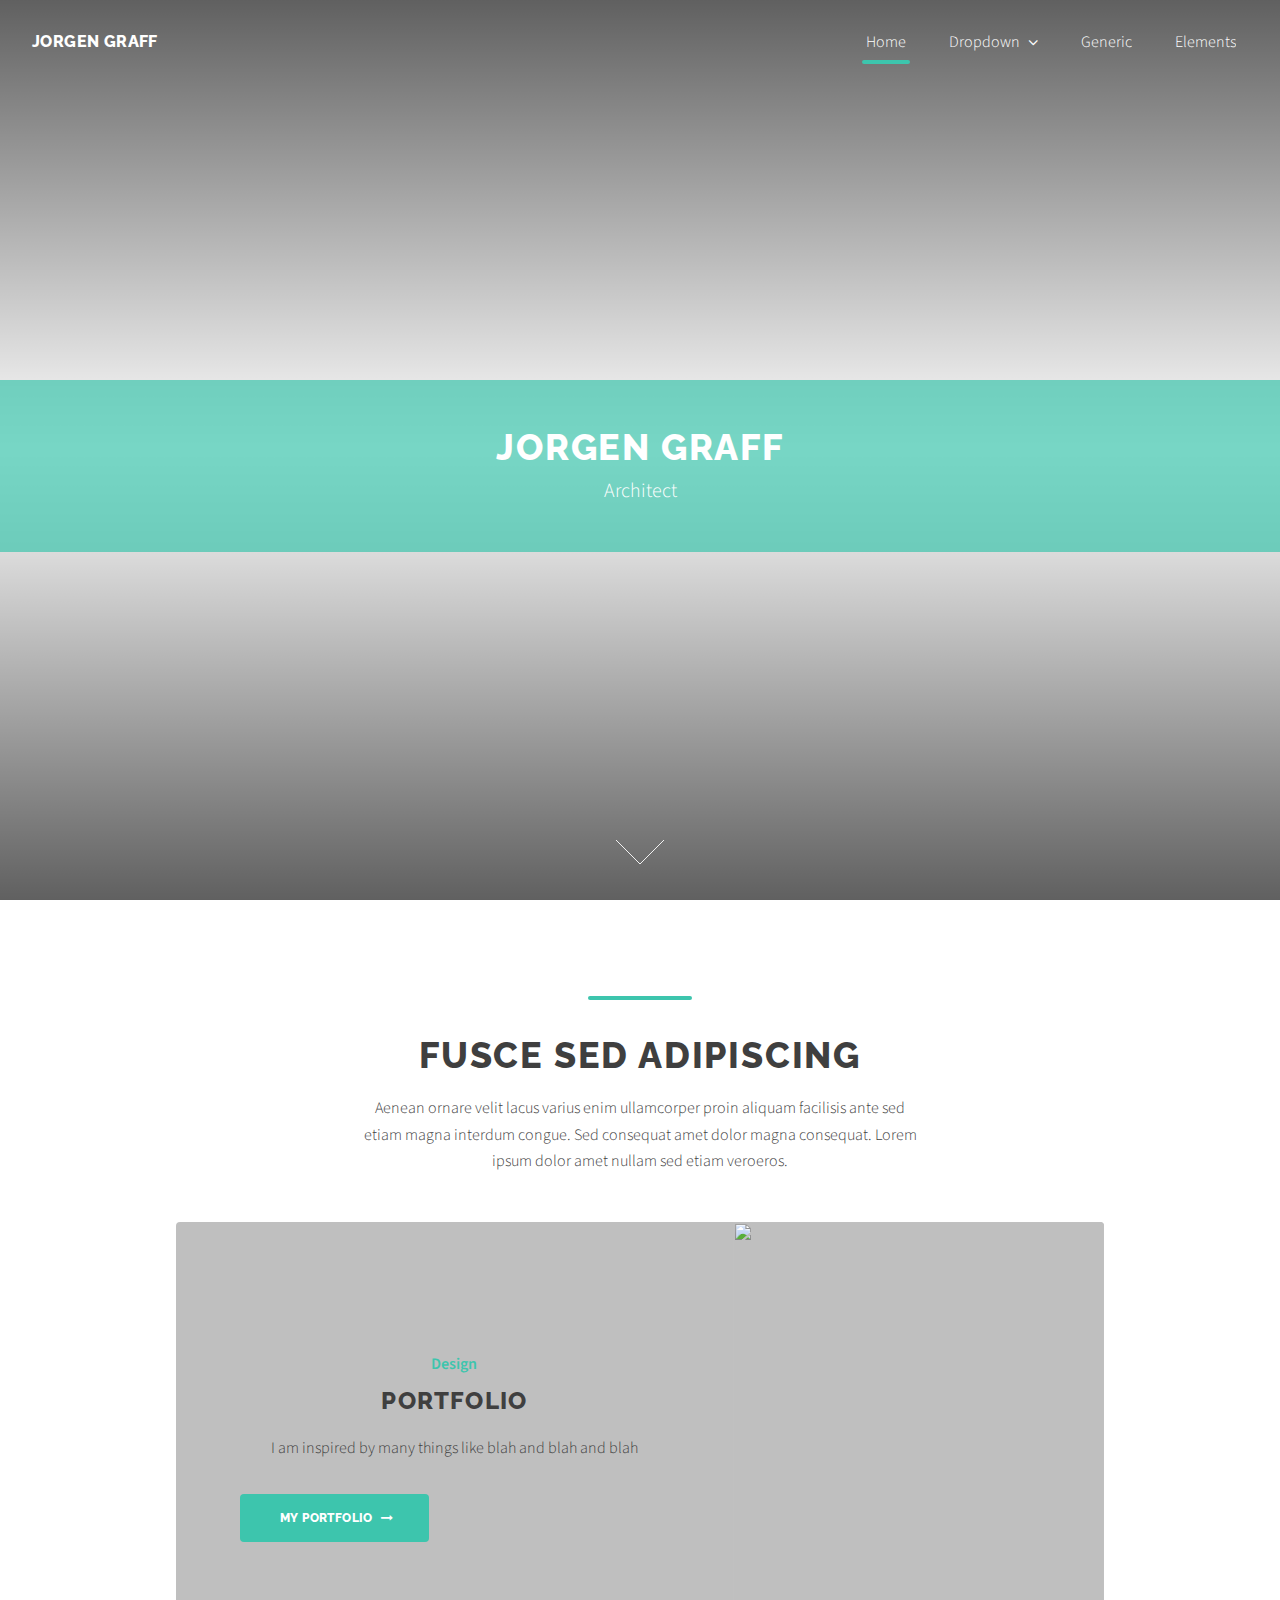
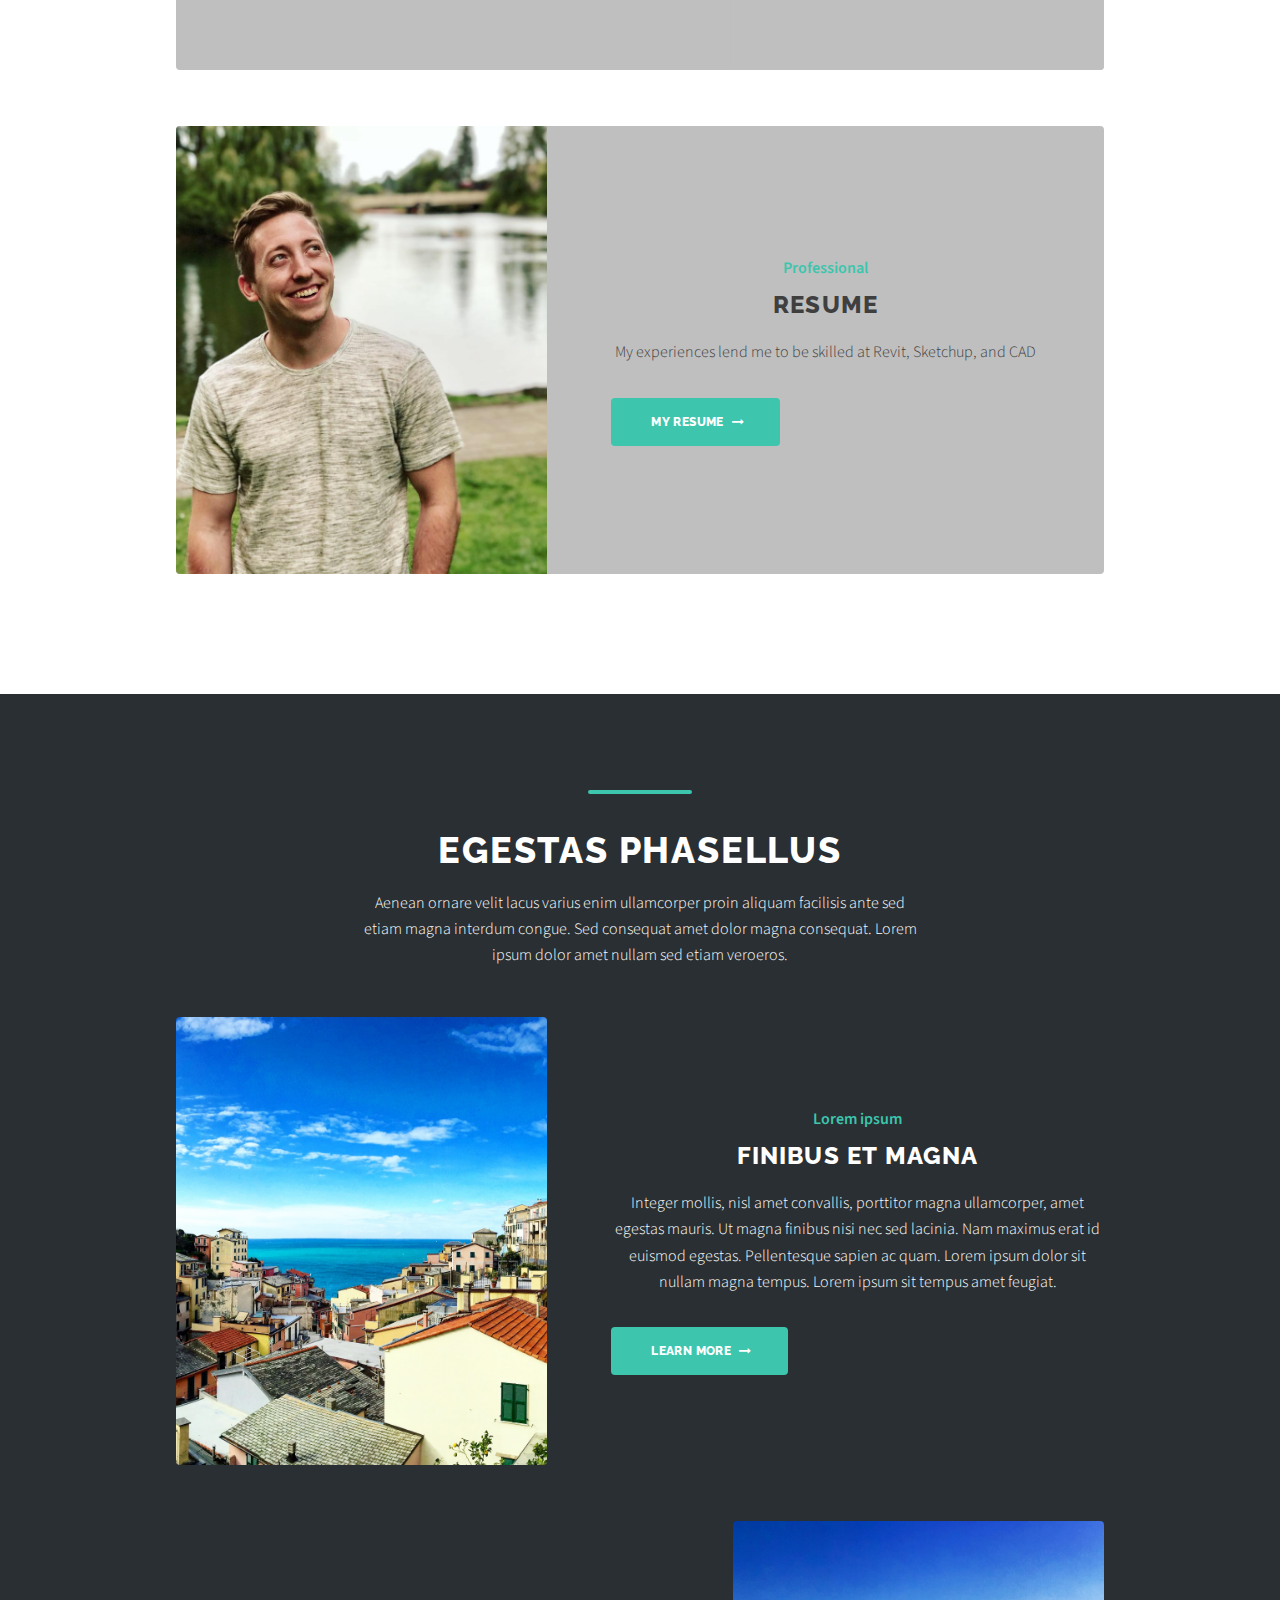
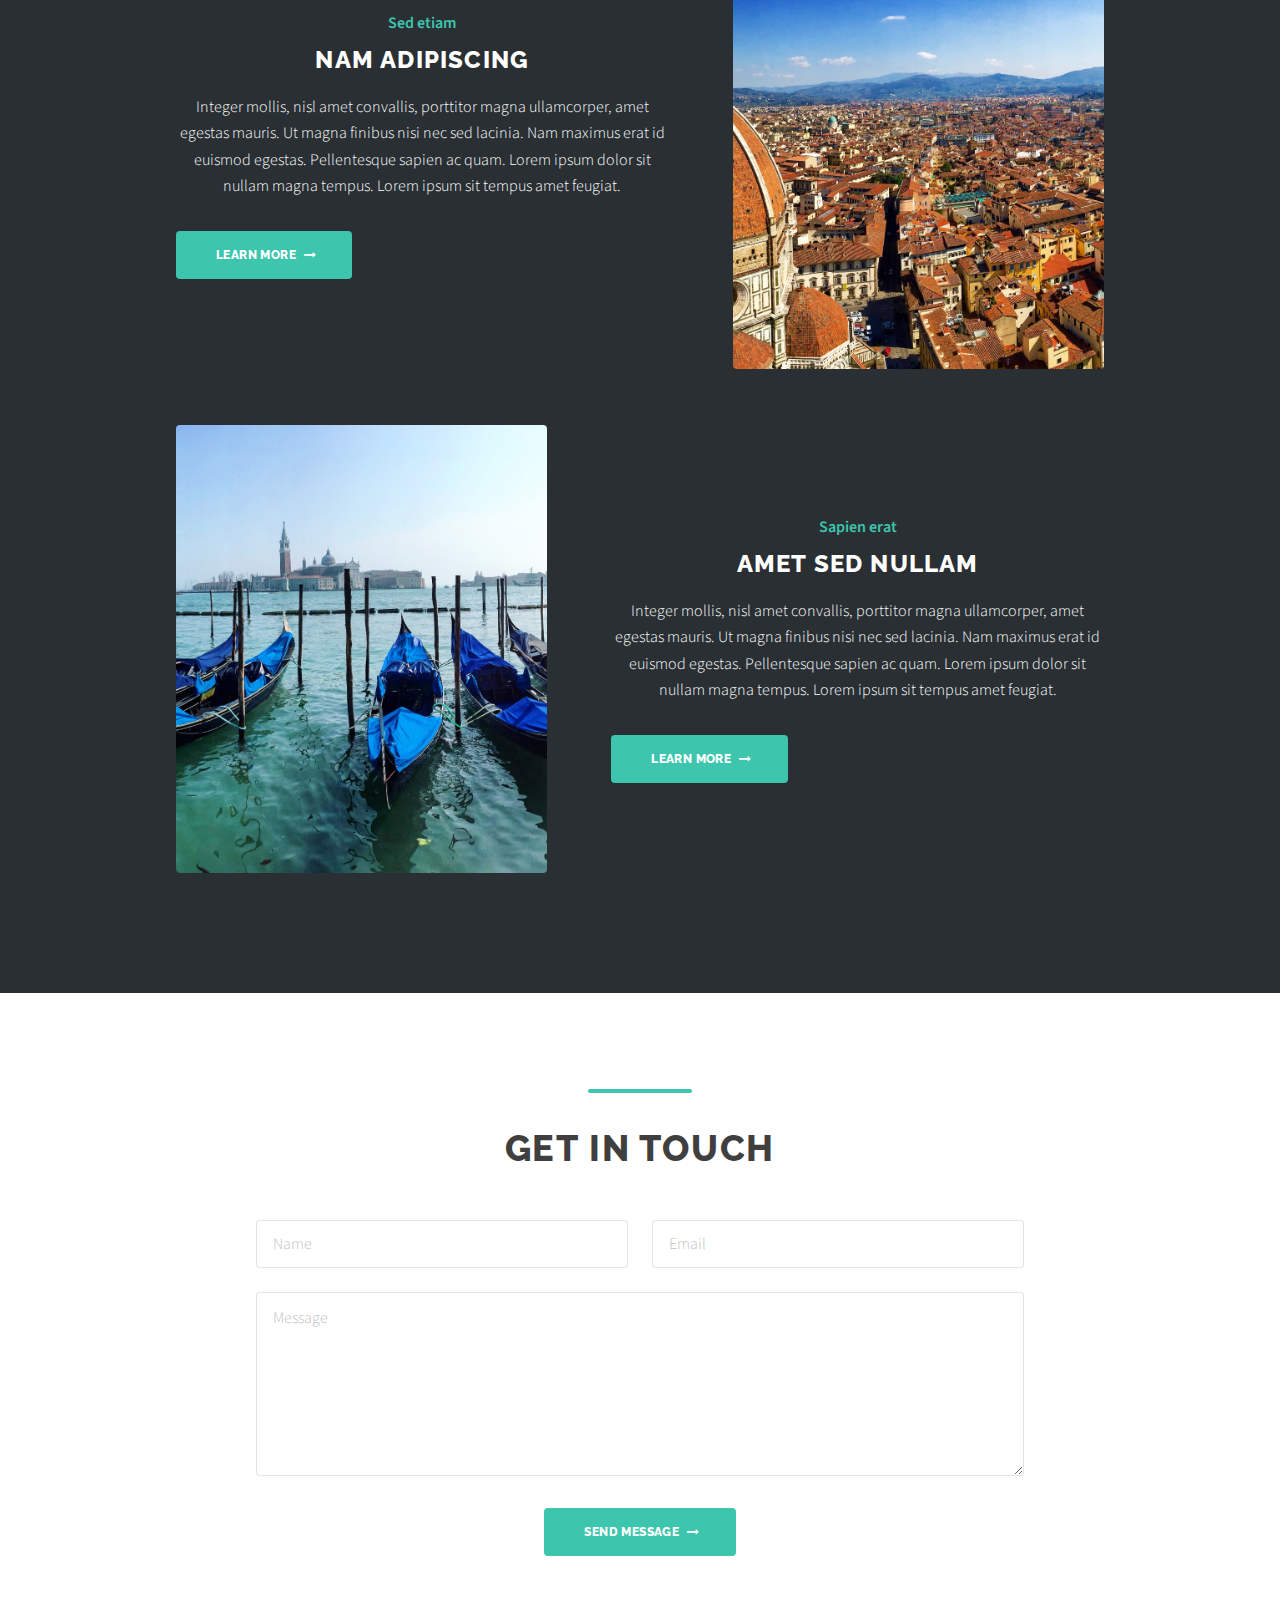
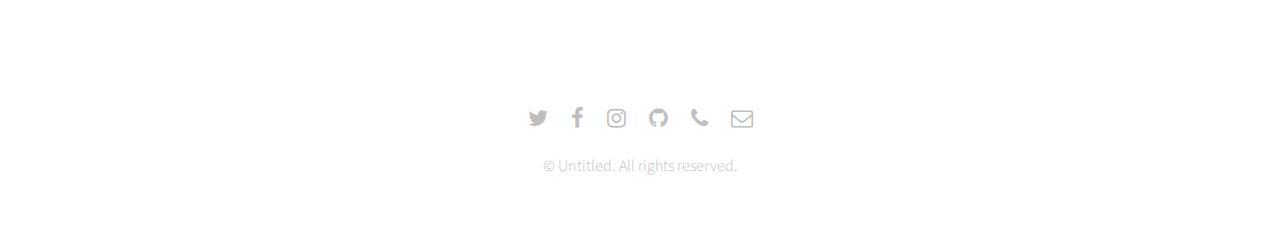
==== index.html @ f2b417d4 "Jorgen Graff website beta" ====
<!doctype html>
<html>
  <head>
    <meta charset="utf-8">
    <meta http-equiv="x-ua-compatible" content="ie=edge">
    <meta name="viewport"
          content="width=device-width, initial-scale=1, shrink-to-fit=no">
    <!-- Use the title from a page's frontmatter if it has one -->
    <title>Middleman</title>
    <link href="/stylesheets/site.css" rel="stylesheet" />
    <script src="/javascripts/site.js"></script>
  </head>
  <body>
    <!DOCTYPE HTML>
<!--
	Relativity by Pixelarity
	pixelarity.com | hello@pixelarity.com
	License: pixelarity.com/license
-->
<html>
	<head>
		<title>Untitled</title>
		<meta charset="utf-8" />
		<meta name="viewport" content="width=device-width, initial-scale=1, user-scalable=no" />
		<link rel="stylesheet" href="assets/css/main.css" />
	</head>
	<body class="is-preload">

		<!-- Wrapper -->
			<div id="wrapper">

				<!-- Header -->
					<header id="header" class="alt">

						<!-- Logo -->
							<div class="logo">
								<a href="index.html"><strong>Jorgen Graff</strong></a>
							</div>

						<!-- Nav -->
							<nav id="nav">
								<ul>
									<li class="current"><a href="index.html">Home</a></li>
									<li>
										<a href="#" class="icon fa-angle-down">Dropdown</a>
										<ul>
											<li><a href="#">Option One</a></li>
											<li><a href="#">Option Two</a></li>
											<li><a href="#">Option Three</a></li>
											<li>
												<a href="#">Submenu</a>
												<ul>
													<li><a href="#">Option One</a></li>
													<li><a href="#">Option Two</a></li>
													<li><a href="#">Option Three</a></li>
													<li><a href="#">Option Four</a></li>
												</ul>
											</li>
										</ul>
									</li>
									<li><a href="generic.html">Generic</a></li>
									<li><a href="elements.html">Elements</a></li>
								</ul>
							</nav>

					</header>

				<!-- Banner -->
					<section id="banner">
						<div class="content">
							<h1>Jorgen Graff</h1>
							<p>Architect</p>
						</div>
						<a href="#first" class="more scrolly">Learn More</a>
					</section>

				<!-- Section -->
					<section class="main alt" id="first">
						<header>
							<h2>Fusce sed adipiscing</h2>
							<p>Aenean ornare velit lacus varius enim ullamcorper proin aliquam facilisis ante sed etiam magna interdum congue. Sed consequat amet dolor magna consequat. Lorem ipsum dolor amet nullam sed etiam veroeros.</p>
						</header>
						<div class="inner">
							<article class="post style2">
								<div class="content">
									<header>
										<span class="category">Design</span>
										<h3>Portfolio</h3>
									</header>
									<p>I am inspired by many things like blah and blah and blah</p>
									<ul class="actions">
										<li><a href="#" class="button next">My Portfolio</a></li>
									</ul>
								</div>
								<div class="image" data-position="center"><img src="images/cathedral.jpg" alt="" /></div>
							</article>
							<article class="post style2 alt">
								<div class="content">
									<header>
										<span class="category">Professional</span>
										<h3>Resume</h3>
									</header>
									<p>My experiences lend me to be skilled at Revit, Sketchup, and CAD</p>
									<ul class="actions">
										<li><a href="#" class="button next">My Resume</a></li>
									</ul>
								</div>
								<div class="image" data-position="center"><img src="images/smile.jpg" alt="" /></div>
							</article>
						</div>
					</section>

				<!-- Section -->
					<section class="main accent2">
						<header>
							<h2>Egestas phasellus</h2>
							<p>Aenean ornare velit lacus varius enim ullamcorper proin aliquam facilisis ante sed etiam magna interdum congue. Sed consequat amet dolor magna consequat. Lorem ipsum dolor amet nullam sed etiam veroeros.</p>
						</header>
						<div class="inner">
							<article class="post alt">
								<div class="content">
									<header>
										<span class="category">Lorem ipsum</span>
										<h3>Finibus et magna</h3>
									</header>
									<p>Integer mollis, nisl amet convallis, porttitor magna ullamcorper, amet egestas mauris. Ut magna finibus nisi nec sed lacinia. Nam maximus erat id euismod egestas. Pellentesque sapien ac quam. Lorem ipsum dolor sit nullam magna tempus. Lorem ipsum sit tempus amet feugiat.</p>
									<ul class="actions">
										<li><a href="#" class="button next">Learn More</a></li>
									</ul>
								</div>
								<div class="image" data-position="center"><img src="images/cinque.jpg" alt="" /></div>
							</article>
							<article class="post">
								<div class="content">
									<header>
										<span class="category">Sed etiam</span>
										<h3>Nam adipiscing</h3>
									</header>
									<p>Integer mollis, nisl amet convallis, porttitor magna ullamcorper, amet egestas mauris. Ut magna finibus nisi nec sed lacinia. Nam maximus erat id euismod egestas. Pellentesque sapien ac quam. Lorem ipsum dolor sit nullam magna tempus. Lorem ipsum sit tempus amet feugiat.</p>
									<ul class="actions">
										<li><a href="#" class="button next">Learn More</a></li>
									</ul>
								</div>
								<div class="image" data-position="center"><img src="images/florence.jpg" alt="" /></div>
							</article>
							<article class="post alt">
								<div class="content">
									<header>
										<span class="category">Sapien erat</span>
										<h3>Amet sed nullam</h3>
									</header>
									<p>Integer mollis, nisl amet convallis, porttitor magna ullamcorper, amet egestas mauris. Ut magna finibus nisi nec sed lacinia. Nam maximus erat id euismod egestas. Pellentesque sapien ac quam. Lorem ipsum dolor sit nullam magna tempus. Lorem ipsum sit tempus amet feugiat.</p>
									<ul class="actions">
										<li><a href="#" class="button next">Learn More</a></li>
									</ul>
								</div>
								<div class="image" data-position="center"><img src="images/venice.jpg" alt="" /></div>
							</article>
						</div>
					</section>

				<!-- Section -->
					<section class="main alt special">
						<header>
							<h2>Get in touch</h2>
						</header>
						<div class="inner narrow">
							<form action="#" method="post">
								<div class="fields">
									<div class="field half">
										<input name="name" id="name" placeholder="Name" type="text" />
									</div>
									<div class="field half">
										<input name="email" id="email" placeholder="Email" type="email" />
									</div>
									<div class="field">
										<textarea name="message" id="message" rows="6" placeholder="Message"></textarea>
									</div>
								</div>
								<ul class="actions special">
									<li><button class="button next" type="submit">Send Message</button></li>
								</ul>
							</form>
						</div>
					</section>

				<!-- Footer -->
					<footer id="footer">
						<ul class="icons">
							<li><a href="#" class="icon alt fa-twitter"><span class="label">Twitter</span></a></li>
							<li><a href="#" class="icon alt fa-facebook"><span class="label">Facebook</span></a></li>
							<li><a href="#" class="icon alt fa-instagram"><span class="label">Instagram</span></a></li>
							<li><a href="#" class="icon alt fa-github"><span class="label">GitHub</span></a></li>
							<li><a href="#" class="icon alt fa-phone"><span class="label">Phone</span></a></li>
							<li><a href="#" class="icon alt fa-envelope-o"><span class="label">Email</span></a></li>
						</ul>
						<p class="copyright">&copy; Untitled. All rights reserved.</p>
					</footer>

			</div>

		<!-- Scripts -->
			<script src="assets/js/jquery.min.js"></script>
			<script src="assets/js/jquery.dropotron.min.js"></script>
			<script src="assets/js/jquery.scrollex.min.js"></script>
			<script src="assets/js/jquery.scrolly.min.js"></script>
			<script src="assets/js/browser.min.js"></script>
			<script src="assets/js/breakpoints.min.js"></script>
			<script src="assets/js/util.js"></script>
			<script src="assets/js/main.js"></script>

	</body>
</html>

  </body>
</html>
---- stylesheets/site.css ----
body {
  background-color: #fbc547;
  color: #333;
  font-family: -apple-system, BlinkMacSystemFont, "Avenir Next", "Avenir", "Segoe UI", "Lucida Grande", "Helvetica Neue", "Helvetica", "Fira Sans", "Roboto", "Noto", "Droid Sans", "Cantarell", "Oxygen", "Ubuntu", "Franklin Gothic Medium", "Century Gothic", "Liberation Sans", sans-serif;
  padding: 18vh 1rem;
  text-align: center; }

a {
  color: rgba(0, 0, 0, 0.7); }
  a:focus, a:hover {
    color: rgba(0, 0, 0, 0.6); }

.middleman-logo {
  margin-bottom: 1rem;
  width: 10rem; }
---- assets/css/main.css ----
@import url(font-awesome.min.css);
@import url("https://fonts.googleapis.com/css?family=Raleway:800|Source+Sans+Pro:300,300i,600,600i");

/*
	Relativity by Pixelarity
	pixelarity.com | hello@pixelarity.com
	License: pixelarity.com/license
*/

html, body, div, span, applet, object,
iframe, h1, h2, h3, h4, h5, h6, p, blockquote,
pre, a, abbr, acronym, address, big, cite,
code, del, dfn, em, img, ins, kbd, q, s, samp,
small, strike, strong, sub, sup, tt, var, b,
u, i, center, dl, dt, dd, ol, ul, li, fieldset,
form, label, legend, table, caption, tbody,
tfoot, thead, tr, th, td, article, aside,
canvas, details, embed, figure, figcaption,
footer, header, hgroup, menu, nav, output, ruby,
section, summary, time, mark, audio, video {
	margin: 0;
	padding: 0;
	border: 0;
	font-size: 100%;
	font: inherit;
	vertical-align: baseline;}

article, aside, details, figcaption, figure,
footer, header, hgroup, menu, nav, section {
	display: block;}

body {
	line-height: 1;
}

ol, ul {
	list-style: none;
}

blockquote, q {
	quotes: none;
}

	blockquote:before, blockquote:after, q:before, q:after {
		content: '';
		content: none;
	}

table {
	border-collapse: collapse;
	border-spacing: 0;
}

body {
	-webkit-text-size-adjust: none;
}

mark {
	background-color: transparent;
	color: inherit;
}

input::-moz-focus-inner {
	border: 0;
	padding: 0;
}

input, select, textarea {
	-moz-appearance: none;
	-webkit-appearance: none;
	-ms-appearance: none;
	appearance: none;
}

/* Basic */

	@-ms-viewport {
		width: device-width;
	}

	body {
		-ms-overflow-style: scrollbar;
	}

	@media screen and (max-width: 480px) {

		html, body {
			min-width: 320px;
			overflow-x: hidden;
		}

	}

	html {
		-webkit-box-sizing: border-box;
		        box-sizing: border-box;
	}

	*, *:before, *:after {
		-webkit-box-sizing: inherit;
		        box-sizing: inherit;
	}

	body {
		background-color: #3f3f3f !important;
	}

		body.is-preload *, body.is-preload *:before, body.is-preload *:after {
			-webkit-animation: none !important;
			animation: none !important;
			-webkit-transition: none !important;
			transition: none !important;
		}

/* Type */

	html {
		font-size: 16pt;
	}

		@media screen and (max-width: 1680px) {

			html {
				font-size: 13pt;
			}

		}

		@media screen and (max-width: 1280px) {

			html {
				font-size: 12pt;
			}

		}

		@media screen and (max-width: 736px) {

			html {
				font-size: 11pt;
			}

		}

		@media screen and (max-width: 360px) {

			html {
				font-size: 10.5pt;
			}

		}

	body {
		background-color: #bfbfbf;
		color: #3f3f3f;
	}

	body, input, select, textarea {
		font-family: "Source Sans Pro", Helvetica, sans-serif;
		font-weight: 300;
		font-size: 1rem;
		line-height: 1.65;
	}

	a {
		-webkit-transition: color 0.2s ease-in-out, border-color 0.2s ease-in-out, box-shadow 0.2s ease-in-out;
		-webkit-transition: color 0.2s ease-in-out, border-color 0.2s ease-in-out, -webkit-box-shadow 0.2s ease-in-out;
		transition: color 0.2s ease-in-out, border-color 0.2s ease-in-out, -webkit-box-shadow 0.2s ease-in-out;
		transition: color 0.2s ease-in-out, border-color 0.2s ease-in-out, box-shadow 0.2s ease-in-out;
		transition: color 0.2s ease-in-out, border-color 0.2s ease-in-out, box-shadow 0.2s ease-in-out, -webkit-box-shadow 0.2s ease-in-out;
		border-bottom: dotted 1px;
		text-decoration: none;
	}

		a:before, a strong {
			-webkit-transition: color 0.2s ease-in-out, border-color 0.2s ease-in-out, box-shadow 0.2s ease-in-out;
			-webkit-transition: color 0.2s ease-in-out, border-color 0.2s ease-in-out, -webkit-box-shadow 0.2s ease-in-out;
			transition: color 0.2s ease-in-out, border-color 0.2s ease-in-out, -webkit-box-shadow 0.2s ease-in-out;
			transition: color 0.2s ease-in-out, border-color 0.2s ease-in-out, box-shadow 0.2s ease-in-out;
			transition: color 0.2s ease-in-out, border-color 0.2s ease-in-out, box-shadow 0.2s ease-in-out, -webkit-box-shadow 0.2s ease-in-out;
		}

		a:hover {
			border-bottom-color: transparent;
		}

			a:hover:before, a:hover strong {
				color: inherit !important;
			}

	strong, b {
		font-weight: 600;
	}

	em, i {
		font-style: italic;
	}

	p {
		margin: 0 0 2rem 0;
	}

	h1, h2, h3, h4, h5, h6 {
		font-family: "Raleway", Helvetica, sans-serif;
		font-weight: 800;
		line-height: 1.5;
		margin: 0 0 1rem 0;
		text-transform: uppercase;
		letter-spacing: 0.05em;
	}

		h1 a, h2 a, h3 a, h4 a, h5 a, h6 a {
			color: inherit;
			text-decoration: none;
		}

	h1 {
		font-size: 2.75rem;
		line-height: 1.3;
	}

	h2 {
		font-size: 2.25rem;
		line-height: 1.3;
	}

	h3 {
		font-size: 1.5rem;
	}

	h4 {
		font-size: 1.1rem;
	}

	h5 {
		font-size: 0.9rem;
	}

	h6 {
		font-size: 0.7rem;
	}

	@media screen and (max-width: 736px) {

		h1 {
			font-size: 2.25rem;
		}

		h2 {
			font-size: 1.5rem;
		}

		h3 {
			font-size: 1rem;
		}

		h4 {
			font-size: 0.9rem;
		}

		h5 {
			font-size: 0.8rem;
		}

		h6 {
			font-size: 0.7rem;
		}

	}

	sub {
		font-size: 0.8rem;
		position: relative;
		top: 0.5rem;
	}

	sup {
		font-size: 0.8rem;
		position: relative;
		top: -0.5rem;
	}

	blockquote {
		border-left: solid 4px;
		font-style: italic;
		margin: 0 0 2rem 0;
		padding: 0.5rem 0 0.5rem 2rem;
	}

	code {
		border-radius: 4px;
		border: solid 1px;
		font-family: "Courier New", monospace;
		font-size: 0.9rem;
		margin: 0 0.25rem;
		padding: 0.25rem 0.65rem;
	}

	pre {
		-webkit-overflow-scrolling: touch;
		font-family: "Courier New", monospace;
		font-size: 0.9rem;
		margin: 0 0 2rem 0;
	}

		pre code {
			display: block;
			line-height: 1.75;
			padding: 1rem 1.5rem;
			overflow-x: auto;
		}

	hr {
		border: 0;
		border-bottom: solid 1px;
		margin: 2rem 0;
	}

		hr.major {
			margin: 3rem 0;
		}

	.align-left {
		text-align: left;
	}

	.align-center {
		text-align: center;
	}

	.align-right {
		text-align: right;
	}

	input, select, textarea {
		color: #3f3f3f;
	}

	a {
		color: inherit;
	}

		a:hover {
			color: #3dc5ad !important;
		}

	strong, b {
		color: #3f3f3f;
	}

	h1, h2, h3, h4, h5, h6 {
		color: #3f3f3f;
	}

	blockquote {
		border-left-color: rgba(143, 143, 143, 0.25);
	}

	code {
		background: rgba(143, 143, 143, 0.075);
		border-color: rgba(143, 143, 143, 0.25);
	}

	hr {
		border-bottom-color: rgba(143, 143, 143, 0.25);
	}

/* Row */

	.row {
		display: flex;
		flex-wrap: wrap;
		-webkit-box-sizing: border-box;
		        box-sizing: border-box;
		align-items: stretch;
	}

		.row > * {
			-webkit-box-sizing: border-box;
			        box-sizing: border-box;
		}

		.row.gtr-uniform > * > :last-child {
			margin-bottom: 0;
		}

		.row.aln-left {
			justify-content: flex-start;
		}

		.row.aln-center {
			justify-content: center;
		}

		.row.aln-right {
			justify-content: flex-end;
		}

		.row.aln-top {
			align-items: flex-start;
		}

		.row.aln-middle {
			align-items: center;
		}

		.row.aln-bottom {
			align-items: flex-end;
		}

		.row > .imp {
			order: -1;
		}

		.row > .col-1 {
			width: 8.3333333333%;
		}

		.row > .off-1 {
			margin-left: 8.3333333333%;
		}

		.row > .col-2 {
			width: 16.6666666667%;
		}

		.row > .off-2 {
			margin-left: 16.6666666667%;
		}

		.row > .col-3 {
			width: 25%;
		}

		.row > .off-3 {
			margin-left: 25%;
		}

		.row > .col-4 {
			width: 33.3333333333%;
		}

		.row > .off-4 {
			margin-left: 33.3333333333%;
		}

		.row > .col-5 {
			width: 41.6666666667%;
		}

		.row > .off-5 {
			margin-left: 41.6666666667%;
		}

		.row > .col-6 {
			width: 50%;
		}

		.row > .off-6 {
			margin-left: 50%;
		}

		.row > .col-7 {
			width: 58.3333333333%;
		}

		.row > .off-7 {
			margin-left: 58.3333333333%;
		}

		.row > .col-8 {
			width: 66.6666666667%;
		}

		.row > .off-8 {
			margin-left: 66.6666666667%;
		}

		.row > .col-9 {
			width: 75%;
		}

		.row > .off-9 {
			margin-left: 75%;
		}

		.row > .col-10 {
			width: 83.3333333333%;
		}

		.row > .off-10 {
			margin-left: 83.3333333333%;
		}

		.row > .col-11 {
			width: 91.6666666667%;
		}

		.row > .off-11 {
			margin-left: 91.6666666667%;
		}

		.row > .col-12 {
			width: 100%;
		}

		.row > .off-12 {
			margin-left: 100%;
		}

		.row.gtr-0 {
			margin-top: 0;
			margin-left: 0rem;
		}

			.row.gtr-0 > * {
				padding: 0 0 0 0rem;
			}

			.row.gtr-0.gtr-uniform {
				margin-top: 0rem;
			}

				.row.gtr-0.gtr-uniform > * {
					padding-top: 0rem;
				}

		.row.gtr-25 {
			margin-top: 0;
			margin-left: -0.375rem;
		}

			.row.gtr-25 > * {
				padding: 0 0 0 0.375rem;
			}

			.row.gtr-25.gtr-uniform {
				margin-top: -0.375rem;
			}

				.row.gtr-25.gtr-uniform > * {
					padding-top: 0.375rem;
				}

		.row.gtr-50 {
			margin-top: 0;
			margin-left: -0.75rem;
		}

			.row.gtr-50 > * {
				padding: 0 0 0 0.75rem;
			}

			.row.gtr-50.gtr-uniform {
				margin-top: -0.75rem;
			}

				.row.gtr-50.gtr-uniform > * {
					padding-top: 0.75rem;
				}

		.row {
			margin-top: 0;
			margin-left: -1.5rem;
		}

			.row > * {
				padding: 0 0 0 1.5rem;
			}

			.row.gtr-uniform {
				margin-top: -1.5rem;
			}

				.row.gtr-uniform > * {
					padding-top: 1.5rem;
				}

		.row.gtr-150 {
			margin-top: 0;
			margin-left: -2.25rem;
		}

			.row.gtr-150 > * {
				padding: 0 0 0 2.25rem;
			}

			.row.gtr-150.gtr-uniform {
				margin-top: -2.25rem;
			}

				.row.gtr-150.gtr-uniform > * {
					padding-top: 2.25rem;
				}

		.row.gtr-200 {
			margin-top: 0;
			margin-left: -3rem;
		}

			.row.gtr-200 > * {
				padding: 0 0 0 3rem;
			}

			.row.gtr-200.gtr-uniform {
				margin-top: -3rem;
			}

				.row.gtr-200.gtr-uniform > * {
					padding-top: 3rem;
				}

		@media screen and (max-width: 1680px) {

			.row {
				display: flex;
				flex-wrap: wrap;
				-webkit-box-sizing: border-box;
				        box-sizing: border-box;
				align-items: stretch;
			}

				.row > * {
					-webkit-box-sizing: border-box;
					        box-sizing: border-box;
				}

				.row.gtr-uniform > * > :last-child {
					margin-bottom: 0;
				}

				.row.aln-left {
					justify-content: flex-start;
				}

				.row.aln-center {
					justify-content: center;
				}

				.row.aln-right {
					justify-content: flex-end;
				}

				.row.aln-top {
					align-items: flex-start;
				}

				.row.aln-middle {
					align-items: center;
				}

				.row.aln-bottom {
					align-items: flex-end;
				}

				.row > .imp-xlarge {
					order: -1;
				}

				.row > .col-1-xlarge {
					width: 8.3333333333%;
				}

				.row > .off-1-xlarge {
					margin-left: 8.3333333333%;
				}

				.row > .col-2-xlarge {
					width: 16.6666666667%;
				}

				.row > .off-2-xlarge {
					margin-left: 16.6666666667%;
				}

				.row > .col-3-xlarge {
					width: 25%;
				}

				.row > .off-3-xlarge {
					margin-left: 25%;
				}

				.row > .col-4-xlarge {
					width: 33.3333333333%;
				}

				.row > .off-4-xlarge {
					margin-left: 33.3333333333%;
				}

				.row > .col-5-xlarge {
					width: 41.6666666667%;
				}

				.row > .off-5-xlarge {
					margin-left: 41.6666666667%;
				}

				.row > .col-6-xlarge {
					width: 50%;
				}

				.row > .off-6-xlarge {
					margin-left: 50%;
				}

				.row > .col-7-xlarge {
					width: 58.3333333333%;
				}

				.row > .off-7-xlarge {
					margin-left: 58.3333333333%;
				}

				.row > .col-8-xlarge {
					width: 66.6666666667%;
				}

				.row > .off-8-xlarge {
					margin-left: 66.6666666667%;
				}

				.row > .col-9-xlarge {
					width: 75%;
				}

				.row > .off-9-xlarge {
					margin-left: 75%;
				}

				.row > .col-10-xlarge {
					width: 83.3333333333%;
				}

				.row > .off-10-xlarge {
					margin-left: 83.3333333333%;
				}

				.row > .col-11-xlarge {
					width: 91.6666666667%;
				}

				.row > .off-11-xlarge {
					margin-left: 91.6666666667%;
				}

				.row > .col-12-xlarge {
					width: 100%;
				}

				.row > .off-12-xlarge {
					margin-left: 100%;
				}

				.row.gtr-0 {
					margin-top: 0;
					margin-left: 0rem;
				}

					.row.gtr-0 > * {
						padding: 0 0 0 0rem;
					}

					.row.gtr-0.gtr-uniform {
						margin-top: 0rem;
					}

						.row.gtr-0.gtr-uniform > * {
							padding-top: 0rem;
						}

				.row.gtr-25 {
					margin-top: 0;
					margin-left: -0.375rem;
				}

					.row.gtr-25 > * {
						padding: 0 0 0 0.375rem;
					}

					.row.gtr-25.gtr-uniform {
						margin-top: -0.375rem;
					}

						.row.gtr-25.gtr-uniform > * {
							padding-top: 0.375rem;
						}

				.row.gtr-50 {
					margin-top: 0;
					margin-left: -0.75rem;
				}

					.row.gtr-50 > * {
						padding: 0 0 0 0.75rem;
					}

					.row.gtr-50.gtr-uniform {
						margin-top: -0.75rem;
					}

						.row.gtr-50.gtr-uniform > * {
							padding-top: 0.75rem;
						}

				.row {
					margin-top: 0;
					margin-left: -1.5rem;
				}

					.row > * {
						padding: 0 0 0 1.5rem;
					}

					.row.gtr-uniform {
						margin-top: -1.5rem;
					}

						.row.gtr-uniform > * {
							padding-top: 1.5rem;
						}

				.row.gtr-150 {
					margin-top: 0;
					margin-left: -2.25rem;
				}

					.row.gtr-150 > * {
						padding: 0 0 0 2.25rem;
					}

					.row.gtr-150.gtr-uniform {
						margin-top: -2.25rem;
					}

						.row.gtr-150.gtr-uniform > * {
							padding-top: 2.25rem;
						}

				.row.gtr-200 {
					margin-top: 0;
					margin-left: -3rem;
				}

					.row.gtr-200 > * {
						padding: 0 0 0 3rem;
					}

					.row.gtr-200.gtr-uniform {
						margin-top: -3rem;
					}

						.row.gtr-200.gtr-uniform > * {
							padding-top: 3rem;
						}

		}

		@media screen and (max-width: 1280px) {

			.row {
				display: flex;
				flex-wrap: wrap;
				-webkit-box-sizing: border-box;
				        box-sizing: border-box;
				align-items: stretch;
			}

				.row > * {
					-webkit-box-sizing: border-box;
					        box-sizing: border-box;
				}

				.row.gtr-uniform > * > :last-child {
					margin-bottom: 0;
				}

				.row.aln-left {
					justify-content: flex-start;
				}

				.row.aln-center {
					justify-content: center;
				}

				.row.aln-right {
					justify-content: flex-end;
				}

				.row.aln-top {
					align-items: flex-start;
				}

				.row.aln-middle {
					align-items: center;
				}

				.row.aln-bottom {
					align-items: flex-end;
				}

				.row > .imp-large {
					order: -1;
				}

				.row > .col-1-large {
					width: 8.3333333333%;
				}

				.row > .off-1-large {
					margin-left: 8.3333333333%;
				}

				.row > .col-2-large {
					width: 16.6666666667%;
				}

				.row > .off-2-large {
					margin-left: 16.6666666667%;
				}

				.row > .col-3-large {
					width: 25%;
				}

				.row > .off-3-large {
					margin-left: 25%;
				}

				.row > .col-4-large {
					width: 33.3333333333%;
				}

				.row > .off-4-large {
					margin-left: 33.3333333333%;
				}

				.row > .col-5-large {
					width: 41.6666666667%;
				}

				.row > .off-5-large {
					margin-left: 41.6666666667%;
				}

				.row > .col-6-large {
					width: 50%;
				}

				.row > .off-6-large {
					margin-left: 50%;
				}

				.row > .col-7-large {
					width: 58.3333333333%;
				}

				.row > .off-7-large {
					margin-left: 58.3333333333%;
				}

				.row > .col-8-large {
					width: 66.6666666667%;
				}

				.row > .off-8-large {
					margin-left: 66.6666666667%;
				}

				.row > .col-9-large {
					width: 75%;
				}

				.row > .off-9-large {
					margin-left: 75%;
				}

				.row > .col-10-large {
					width: 83.3333333333%;
				}

				.row > .off-10-large {
					margin-left: 83.3333333333%;
				}

				.row > .col-11-large {
					width: 91.6666666667%;
				}

				.row > .off-11-large {
					margin-left: 91.6666666667%;
				}

				.row > .col-12-large {
					width: 100%;
				}

				.row > .off-12-large {
					margin-left: 100%;
				}

				.row.gtr-0 {
					margin-top: 0;
					margin-left: 0rem;
				}

					.row.gtr-0 > * {
						padding: 0 0 0 0rem;
					}

					.row.gtr-0.gtr-uniform {
						margin-top: 0rem;
					}

						.row.gtr-0.gtr-uniform > * {
							padding-top: 0rem;
						}

				.row.gtr-25 {
					margin-top: 0;
					margin-left: -0.375rem;
				}

					.row.gtr-25 > * {
						padding: 0 0 0 0.375rem;
					}

					.row.gtr-25.gtr-uniform {
						margin-top: -0.375rem;
					}

						.row.gtr-25.gtr-uniform > * {
							padding-top: 0.375rem;
						}

				.row.gtr-50 {
					margin-top: 0;
					margin-left: -0.75rem;
				}

					.row.gtr-50 > * {
						padding: 0 0 0 0.75rem;
					}

					.row.gtr-50.gtr-uniform {
						margin-top: -0.75rem;
					}

						.row.gtr-50.gtr-uniform > * {
							padding-top: 0.75rem;
						}

				.row {
					margin-top: 0;
					margin-left: -1.5rem;
				}

					.row > * {
						padding: 0 0 0 1.5rem;
					}

					.row.gtr-uniform {
						margin-top: -1.5rem;
					}

						.row.gtr-uniform > * {
							padding-top: 1.5rem;
						}

				.row.gtr-150 {
					margin-top: 0;
					margin-left: -2.25rem;
				}

					.row.gtr-150 > * {
						padding: 0 0 0 2.25rem;
					}

					.row.gtr-150.gtr-uniform {
						margin-top: -2.25rem;
					}

						.row.gtr-150.gtr-uniform > * {
							padding-top: 2.25rem;
						}

				.row.gtr-200 {
					margin-top: 0;
					margin-left: -3rem;
				}

					.row.gtr-200 > * {
						padding: 0 0 0 3rem;
					}

					.row.gtr-200.gtr-uniform {
						margin-top: -3rem;
					}

						.row.gtr-200.gtr-uniform > * {
							padding-top: 3rem;
						}

		}

		@media screen and (max-width: 980px) {

			.row {
				display: flex;
				flex-wrap: wrap;
				-webkit-box-sizing: border-box;
				        box-sizing: border-box;
				align-items: stretch;
			}

				.row > * {
					-webkit-box-sizing: border-box;
					        box-sizing: border-box;
				}

				.row.gtr-uniform > * > :last-child {
					margin-bottom: 0;
				}

				.row.aln-left {
					justify-content: flex-start;
				}

				.row.aln-center {
					justify-content: center;
				}

				.row.aln-right {
					justify-content: flex-end;
				}

				.row.aln-top {
					align-items: flex-start;
				}

				.row.aln-middle {
					align-items: center;
				}

				.row.aln-bottom {
					align-items: flex-end;
				}

				.row > .imp-medium {
					order: -1;
				}

				.row > .col-1-medium {
					width: 8.3333333333%;
				}

				.row > .off-1-medium {
					margin-left: 8.3333333333%;
				}

				.row > .col-2-medium {
					width: 16.6666666667%;
				}

				.row > .off-2-medium {
					margin-left: 16.6666666667%;
				}

				.row > .col-3-medium {
					width: 25%;
				}

				.row > .off-3-medium {
					margin-left: 25%;
				}

				.row > .col-4-medium {
					width: 33.3333333333%;
				}

				.row > .off-4-medium {
					margin-left: 33.3333333333%;
				}

				.row > .col-5-medium {
					width: 41.6666666667%;
				}

				.row > .off-5-medium {
					margin-left: 41.6666666667%;
				}

				.row > .col-6-medium {
					width: 50%;
				}

				.row > .off-6-medium {
					margin-left: 50%;
				}

				.row > .col-7-medium {
					width: 58.3333333333%;
				}

				.row > .off-7-medium {
					margin-left: 58.3333333333%;
				}

				.row > .col-8-medium {
					width: 66.6666666667%;
				}

				.row > .off-8-medium {
					margin-left: 66.6666666667%;
				}

				.row > .col-9-medium {
					width: 75%;
				}

				.row > .off-9-medium {
					margin-left: 75%;
				}

				.row > .col-10-medium {
					width: 83.3333333333%;
				}

				.row > .off-10-medium {
					margin-left: 83.3333333333%;
				}

				.row > .col-11-medium {
					width: 91.6666666667%;
				}

				.row > .off-11-medium {
					margin-left: 91.6666666667%;
				}

				.row > .col-12-medium {
					width: 100%;
				}

				.row > .off-12-medium {
					margin-left: 100%;
				}

				.row.gtr-0 {
					margin-top: 0;
					margin-left: 0rem;
				}

					.row.gtr-0 > * {
						padding: 0 0 0 0rem;
					}

					.row.gtr-0.gtr-uniform {
						margin-top: 0rem;
					}

						.row.gtr-0.gtr-uniform > * {
							padding-top: 0rem;
						}

				.row.gtr-25 {
					margin-top: 0;
					margin-left: -0.375rem;
				}

					.row.gtr-25 > * {
						padding: 0 0 0 0.375rem;
					}

					.row.gtr-25.gtr-uniform {
						margin-top: -0.375rem;
					}

						.row.gtr-25.gtr-uniform > * {
							padding-top: 0.375rem;
						}

				.row.gtr-50 {
					margin-top: 0;
					margin-left: -0.75rem;
				}

					.row.gtr-50 > * {
						padding: 0 0 0 0.75rem;
					}

					.row.gtr-50.gtr-uniform {
						margin-top: -0.75rem;
					}

						.row.gtr-50.gtr-uniform > * {
							padding-top: 0.75rem;
						}

				.row {
					margin-top: 0;
					margin-left: -1.5rem;
				}

					.row > * {
						padding: 0 0 0 1.5rem;
					}

					.row.gtr-uniform {
						margin-top: -1.5rem;
					}

						.row.gtr-uniform > * {
							padding-top: 1.5rem;
						}

				.row.gtr-150 {
					margin-top: 0;
					margin-left: -2.25rem;
				}

					.row.gtr-150 > * {
						padding: 0 0 0 2.25rem;
					}

					.row.gtr-150.gtr-uniform {
						margin-top: -2.25rem;
					}

						.row.gtr-150.gtr-uniform > * {
							padding-top: 2.25rem;
						}

				.row.gtr-200 {
					margin-top: 0;
					margin-left: -3rem;
				}

					.row.gtr-200 > * {
						padding: 0 0 0 3rem;
					}

					.row.gtr-200.gtr-uniform {
						margin-top: -3rem;
					}

						.row.gtr-200.gtr-uniform > * {
							padding-top: 3rem;
						}

		}

		@media screen and (max-width: 736px) {

			.row {
				display: flex;
				flex-wrap: wrap;
				-webkit-box-sizing: border-box;
				        box-sizing: border-box;
				align-items: stretch;
			}

				.row > * {
					-webkit-box-sizing: border-box;
					        box-sizing: border-box;
				}

				.row.gtr-uniform > * > :last-child {
					margin-bottom: 0;
				}

				.row.aln-left {
					justify-content: flex-start;
				}

				.row.aln-center {
					justify-content: center;
				}

				.row.aln-right {
					justify-content: flex-end;
				}

				.row.aln-top {
					align-items: flex-start;
				}

				.row.aln-middle {
					align-items: center;
				}

				.row.aln-bottom {
					align-items: flex-end;
				}

				.row > .imp-small {
					order: -1;
				}

				.row > .col-1-small {
					width: 8.3333333333%;
				}

				.row > .off-1-small {
					margin-left: 8.3333333333%;
				}

				.row > .col-2-small {
					width: 16.6666666667%;
				}

				.row > .off-2-small {
					margin-left: 16.6666666667%;
				}

				.row > .col-3-small {
					width: 25%;
				}

				.row > .off-3-small {
					margin-left: 25%;
				}

				.row > .col-4-small {
					width: 33.3333333333%;
				}

				.row > .off-4-small {
					margin-left: 33.3333333333%;
				}

				.row > .col-5-small {
					width: 41.6666666667%;
				}

				.row > .off-5-small {
					margin-left: 41.6666666667%;
				}

				.row > .col-6-small {
					width: 50%;
				}

				.row > .off-6-small {
					margin-left: 50%;
				}

				.row > .col-7-small {
					width: 58.3333333333%;
				}

				.row > .off-7-small {
					margin-left: 58.3333333333%;
				}

				.row > .col-8-small {
					width: 66.6666666667%;
				}

				.row > .off-8-small {
					margin-left: 66.6666666667%;
				}

				.row > .col-9-small {
					width: 75%;
				}

				.row > .off-9-small {
					margin-left: 75%;
				}

				.row > .col-10-small {
					width: 83.3333333333%;
				}

				.row > .off-10-small {
					margin-left: 83.3333333333%;
				}

				.row > .col-11-small {
					width: 91.6666666667%;
				}

				.row > .off-11-small {
					margin-left: 91.6666666667%;
				}

				.row > .col-12-small {
					width: 100%;
				}

				.row > .off-12-small {
					margin-left: 100%;
				}

				.row.gtr-0 {
					margin-top: 0;
					margin-left: 0rem;
				}

					.row.gtr-0 > * {
						padding: 0 0 0 0rem;
					}

					.row.gtr-0.gtr-uniform {
						margin-top: 0rem;
					}

						.row.gtr-0.gtr-uniform > * {
							padding-top: 0rem;
						}

				.row.gtr-25 {
					margin-top: 0;
					margin-left: -0.375rem;
				}

					.row.gtr-25 > * {
						padding: 0 0 0 0.375rem;
					}

					.row.gtr-25.gtr-uniform {
						margin-top: -0.375rem;
					}

						.row.gtr-25.gtr-uniform > * {
							padding-top: 0.375rem;
						}

				.row.gtr-50 {
					margin-top: 0;
					margin-left: -0.75rem;
				}

					.row.gtr-50 > * {
						padding: 0 0 0 0.75rem;
					}

					.row.gtr-50.gtr-uniform {
						margin-top: -0.75rem;
					}

						.row.gtr-50.gtr-uniform > * {
							padding-top: 0.75rem;
						}

				.row {
					margin-top: 0;
					margin-left: -1.5rem;
				}

					.row > * {
						padding: 0 0 0 1.5rem;
					}

					.row.gtr-uniform {
						margin-top: -1.5rem;
					}

						.row.gtr-uniform > * {
							padding-top: 1.5rem;
						}

				.row.gtr-150 {
					margin-top: 0;
					margin-left: -2.25rem;
				}

					.row.gtr-150 > * {
						padding: 0 0 0 2.25rem;
					}

					.row.gtr-150.gtr-uniform {
						margin-top: -2.25rem;
					}

						.row.gtr-150.gtr-uniform > * {
							padding-top: 2.25rem;
						}

				.row.gtr-200 {
					margin-top: 0;
					margin-left: -3rem;
				}

					.row.gtr-200 > * {
						padding: 0 0 0 3rem;
					}

					.row.gtr-200.gtr-uniform {
						margin-top: -3rem;
					}

						.row.gtr-200.gtr-uniform > * {
							padding-top: 3rem;
						}

		}

		@media screen and (max-width: 480px) {

			.row {
				display: flex;
				flex-wrap: wrap;
				-webkit-box-sizing: border-box;
				        box-sizing: border-box;
				align-items: stretch;
			}

				.row > * {
					-webkit-box-sizing: border-box;
					        box-sizing: border-box;
				}

				.row.gtr-uniform > * > :last-child {
					margin-bottom: 0;
				}

				.row.aln-left {
					justify-content: flex-start;
				}

				.row.aln-center {
					justify-content: center;
				}

				.row.aln-right {
					justify-content: flex-end;
				}

				.row.aln-top {
					align-items: flex-start;
				}

				.row.aln-middle {
					align-items: center;
				}

				.row.aln-bottom {
					align-items: flex-end;
				}

				.row > .imp-xsmall {
					order: -1;
				}

				.row > .col-1-xsmall {
					width: 8.3333333333%;
				}

				.row > .off-1-xsmall {
					margin-left: 8.3333333333%;
				}

				.row > .col-2-xsmall {
					width: 16.6666666667%;
				}

				.row > .off-2-xsmall {
					margin-left: 16.6666666667%;
				}

				.row > .col-3-xsmall {
					width: 25%;
				}

				.row > .off-3-xsmall {
					margin-left: 25%;
				}

				.row > .col-4-xsmall {
					width: 33.3333333333%;
				}

				.row > .off-4-xsmall {
					margin-left: 33.3333333333%;
				}

				.row > .col-5-xsmall {
					width: 41.6666666667%;
				}

				.row > .off-5-xsmall {
					margin-left: 41.6666666667%;
				}

				.row > .col-6-xsmall {
					width: 50%;
				}

				.row > .off-6-xsmall {
					margin-left: 50%;
				}

				.row > .col-7-xsmall {
					width: 58.3333333333%;
				}

				.row > .off-7-xsmall {
					margin-left: 58.3333333333%;
				}

				.row > .col-8-xsmall {
					width: 66.6666666667%;
				}

				.row > .off-8-xsmall {
					margin-left: 66.6666666667%;
				}

				.row > .col-9-xsmall {
					width: 75%;
				}

				.row > .off-9-xsmall {
					margin-left: 75%;
				}

				.row > .col-10-xsmall {
					width: 83.3333333333%;
				}

				.row > .off-10-xsmall {
					margin-left: 83.3333333333%;
				}

				.row > .col-11-xsmall {
					width: 91.6666666667%;
				}

				.row > .off-11-xsmall {
					margin-left: 91.6666666667%;
				}

				.row > .col-12-xsmall {
					width: 100%;
				}

				.row > .off-12-xsmall {
					margin-left: 100%;
				}

				.row.gtr-0 {
					margin-top: 0;
					margin-left: 0rem;
				}

					.row.gtr-0 > * {
						padding: 0 0 0 0rem;
					}

					.row.gtr-0.gtr-uniform {
						margin-top: 0rem;
					}

						.row.gtr-0.gtr-uniform > * {
							padding-top: 0rem;
						}

				.row.gtr-25 {
					margin-top: 0;
					margin-left: -0.375rem;
				}

					.row.gtr-25 > * {
						padding: 0 0 0 0.375rem;
					}

					.row.gtr-25.gtr-uniform {
						margin-top: -0.375rem;
					}

						.row.gtr-25.gtr-uniform > * {
							padding-top: 0.375rem;
						}

				.row.gtr-50 {
					margin-top: 0;
					margin-left: -0.75rem;
				}

					.row.gtr-50 > * {
						padding: 0 0 0 0.75rem;
					}

					.row.gtr-50.gtr-uniform {
						margin-top: -0.75rem;
					}

						.row.gtr-50.gtr-uniform > * {
							padding-top: 0.75rem;
						}

				.row {
					margin-top: 0;
					margin-left: -1.5rem;
				}

					.row > * {
						padding: 0 0 0 1.5rem;
					}

					.row.gtr-uniform {
						margin-top: -1.5rem;
					}

						.row.gtr-uniform > * {
							padding-top: 1.5rem;
						}

				.row.gtr-150 {
					margin-top: 0;
					margin-left: -2.25rem;
				}

					.row.gtr-150 > * {
						padding: 0 0 0 2.25rem;
					}

					.row.gtr-150.gtr-uniform {
						margin-top: -2.25rem;
					}

						.row.gtr-150.gtr-uniform > * {
							padding-top: 2.25rem;
						}

				.row.gtr-200 {
					margin-top: 0;
					margin-left: -3rem;
				}

					.row.gtr-200 > * {
						padding: 0 0 0 3rem;
					}

					.row.gtr-200.gtr-uniform {
						margin-top: -3rem;
					}

						.row.gtr-200.gtr-uniform > * {
							padding-top: 3rem;
						}

		}

		@media screen and (max-width: 360px) {

			.row {
				display: flex;
				flex-wrap: wrap;
				-webkit-box-sizing: border-box;
				        box-sizing: border-box;
				align-items: stretch;
			}

				.row > * {
					-webkit-box-sizing: border-box;
					        box-sizing: border-box;
				}

				.row.gtr-uniform > * > :last-child {
					margin-bottom: 0;
				}

				.row.aln-left {
					justify-content: flex-start;
				}

				.row.aln-center {
					justify-content: center;
				}

				.row.aln-right {
					justify-content: flex-end;
				}

				.row.aln-top {
					align-items: flex-start;
				}

				.row.aln-middle {
					align-items: center;
				}

				.row.aln-bottom {
					align-items: flex-end;
				}

				.row > .imp-xxsmall {
					order: -1;
				}

				.row > .col-1-xxsmall {
					width: 8.3333333333%;
				}

				.row > .off-1-xxsmall {
					margin-left: 8.3333333333%;
				}

				.row > .col-2-xxsmall {
					width: 16.6666666667%;
				}

				.row > .off-2-xxsmall {
					margin-left: 16.6666666667%;
				}

				.row > .col-3-xxsmall {
					width: 25%;
				}

				.row > .off-3-xxsmall {
					margin-left: 25%;
				}

				.row > .col-4-xxsmall {
					width: 33.3333333333%;
				}

				.row > .off-4-xxsmall {
					margin-left: 33.3333333333%;
				}

				.row > .col-5-xxsmall {
					width: 41.6666666667%;
				}

				.row > .off-5-xxsmall {
					margin-left: 41.6666666667%;
				}

				.row > .col-6-xxsmall {
					width: 50%;
				}

				.row > .off-6-xxsmall {
					margin-left: 50%;
				}

				.row > .col-7-xxsmall {
					width: 58.3333333333%;
				}

				.row > .off-7-xxsmall {
					margin-left: 58.3333333333%;
				}

				.row > .col-8-xxsmall {
					width: 66.6666666667%;
				}

				.row > .off-8-xxsmall {
					margin-left: 66.6666666667%;
				}

				.row > .col-9-xxsmall {
					width: 75%;
				}

				.row > .off-9-xxsmall {
					margin-left: 75%;
				}

				.row > .col-10-xxsmall {
					width: 83.3333333333%;
				}

				.row > .off-10-xxsmall {
					margin-left: 83.3333333333%;
				}

				.row > .col-11-xxsmall {
					width: 91.6666666667%;
				}

				.row > .off-11-xxsmall {
					margin-left: 91.6666666667%;
				}

				.row > .col-12-xxsmall {
					width: 100%;
				}

				.row > .off-12-xxsmall {
					margin-left: 100%;
				}

				.row.gtr-0 {
					margin-top: 0;
					margin-left: 0rem;
				}

					.row.gtr-0 > * {
						padding: 0 0 0 0rem;
					}

					.row.gtr-0.gtr-uniform {
						margin-top: 0rem;
					}

						.row.gtr-0.gtr-uniform > * {
							padding-top: 0rem;
						}

				.row.gtr-25 {
					margin-top: 0;
					margin-left: -0.375rem;
				}

					.row.gtr-25 > * {
						padding: 0 0 0 0.375rem;
					}

					.row.gtr-25.gtr-uniform {
						margin-top: -0.375rem;
					}

						.row.gtr-25.gtr-uniform > * {
							padding-top: 0.375rem;
						}

				.row.gtr-50 {
					margin-top: 0;
					margin-left: -0.75rem;
				}

					.row.gtr-50 > * {
						padding: 0 0 0 0.75rem;
					}

					.row.gtr-50.gtr-uniform {
						margin-top: -0.75rem;
					}

						.row.gtr-50.gtr-uniform > * {
							padding-top: 0.75rem;
						}

				.row {
					margin-top: 0;
					margin-left: -1.5rem;
				}

					.row > * {
						padding: 0 0 0 1.5rem;
					}

					.row.gtr-uniform {
						margin-top: -1.5rem;
					}

						.row.gtr-uniform > * {
							padding-top: 1.5rem;
						}

				.row.gtr-150 {
					margin-top: 0;
					margin-left: -2.25rem;
				}

					.row.gtr-150 > * {
						padding: 0 0 0 2.25rem;
					}

					.row.gtr-150.gtr-uniform {
						margin-top: -2.25rem;
					}

						.row.gtr-150.gtr-uniform > * {
							padding-top: 2.25rem;
						}

				.row.gtr-200 {
					margin-top: 0;
					margin-left: -3rem;
				}

					.row.gtr-200 > * {
						padding: 0 0 0 3rem;
					}

					.row.gtr-200.gtr-uniform {
						margin-top: -3rem;
					}

						.row.gtr-200.gtr-uniform > * {
							padding-top: 3rem;
						}

		}

/* Box */

	.box {
		border-radius: 4px;
		border: solid 1px;
		margin-bottom: 2rem;
		padding: 1.5rem;
	}

		.box > :last-child,
		.box > :last-child > :last-child,
		.box > :last-child > :last-child > :last-child {
			margin-bottom: 0;
		}

		.box.alt {
			border: 0;
			border-radius: 0;
			padding: 0;
		}

	.box {
		border-color: rgba(143, 143, 143, 0.25);
	}

/* Button */

	input[type="submit"],
	input[type="reset"],
	input[type="button"],
	button,
	.button {
		-moz-appearance: none;
		-webkit-appearance: none;
		-ms-appearance: none;
		appearance: none;
		-webkit-transition: background-color 0.2s ease-in-out, color 0.2s ease-in-out;
		transition: background-color 0.2s ease-in-out, color 0.2s ease-in-out;
		border-radius: 4px;
		border: 0;
		cursor: pointer;
		display: inline-block;
		font-family: "Raleway", Helvetica, sans-serif;
		font-weight: 800;
		font-size: 0.75rem;
		height: 3rem;
		line-height: 3.075rem;
		padding: 0 2.5rem;
		text-align: center;
		text-decoration: none;
		white-space: nowrap;
		text-transform: uppercase;
		letter-spacing: 0.025rem;
	}

		input[type="submit"].next,
		input[type="reset"].next,
		input[type="button"].next,
		button.next,
		.button.next {
			text-decoration: none;
		}

			input[type="submit"].next:before,
			input[type="reset"].next:before,
			input[type="button"].next:before,
			button.next:before,
			.button.next:before {
				-moz-osx-font-smoothing: grayscale;
				-webkit-font-smoothing: antialiased;
				font-family: FontAwesome;
				font-style: normal;
				font-weight: normal;
				text-transform: none !important;
			}

			input[type="submit"].next:before,
			input[type="reset"].next:before,
			input[type="button"].next:before,
			button.next:before,
			.button.next:before {
				content: '\f178';
				float: right;
				line-height: inherit;
				margin: 0 -0.25rem 0 0.5rem;
			}

		input[type="submit"].icon:before,
		input[type="reset"].icon:before,
		input[type="button"].icon:before,
		button.icon:before,
		.button.icon:before {
			margin-right: 0.5rem;
			margin-left: -0.25rem;
		}

		input[type="submit"].fit,
		input[type="reset"].fit,
		input[type="button"].fit,
		button.fit,
		.button.fit {
			width: 100%;
		}

		input[type="submit"].small,
		input[type="reset"].small,
		input[type="button"].small,
		button.small,
		.button.small {
			font-size: 0.6rem;
			height: 2.25rem;
			line-height: 2.30625rem;
			padding: 0 1.5rem;
		}

		input[type="submit"].large,
		input[type="reset"].large,
		input[type="button"].large,
		button.large,
		.button.large {
			font-size: 1rem;
			height: 3.75rem;
			line-height: 3.84375rem;
			padding: 0 2.5rem;
		}

		input[type="submit"].disabled, input[type="submit"]:disabled,
		input[type="reset"].disabled,
		input[type="reset"]:disabled,
		input[type="button"].disabled,
		input[type="button"]:disabled,
		button.disabled,
		button:disabled,
		.button.disabled,
		.button:disabled {
			pointer-events: none;
			opacity: 0.25;
		}

	input[type="submit"],
	input[type="reset"],
	input[type="button"],
	button,
	.button {
		background-color: #3dc5ad;
		color: #ffffff !important;
	}

		input[type="submit"]:hover,
		input[type="reset"]:hover,
		input[type="button"]:hover,
		button:hover,
		.button:hover {
			background-color: #51cbb5;
			color: #ffffff !important;
		}

		input[type="submit"]:active,
		input[type="reset"]:active,
		input[type="button"]:active,
		button:active,
		.button:active {
			background-color: #36b39d;
		}

		input[type="submit"].alt,
		input[type="reset"].alt,
		input[type="button"].alt,
		button.alt,
		.button.alt {
			background-color: transparent;
			-webkit-box-shadow: inset 0 0 0 2px rgba(143, 143, 143, 0.25);
			        box-shadow: inset 0 0 0 2px rgba(143, 143, 143, 0.25);
			color: #3f3f3f !important;
		}

			input[type="submit"].alt:hover,
			input[type="reset"].alt:hover,
			input[type="button"].alt:hover,
			button.alt:hover,
			.button.alt:hover {
				background-color: rgba(143, 143, 143, 0.075);
			}

			input[type="submit"].alt.icon:before,
			input[type="reset"].alt.icon:before,
			input[type="button"].alt.icon:before,
			button.alt.icon:before,
			.button.alt.icon:before {
				color: #bfbfbf;
			}

/* Form */

	form {
		margin: 0 0 2rem 0;
	}

		form > :last-child {
			margin-bottom: 0;
		}

		form > .fields {
			display: -moz-flex;
			display: -ms-flex;
			display: flex;
			-ms-flex-wrap: wrap;
			flex-wrap: wrap;
			width: calc(100% + 3rem);
			margin: -1.5rem 0 2rem -1.5rem;
		}

			form > .fields > .field {
				-moz-flex-grow: 0;
				-ms-flex-grow: 0;
				flex-grow: 0;
				-ms-flex-shrink: 0;
				flex-shrink: 0;
				padding: 1.5rem 0 0 1.5rem;
				width: calc(100% - 1.5rem);
			}

				form > .fields > .field.half {
					width: calc(50% - 0.75rem);
				}

				form > .fields > .field.third {
					width: calc(100%/3 - 0.5rem);
				}

				form > .fields > .field.quarter {
					width: calc(25% - 0.375rem);
				}

		@media screen and (max-width: 480px) {

			form > .fields {
				width: calc(100% + 3rem);
				margin: -1.5rem 0 2rem -1.5rem;
			}

				form > .fields > .field {
					padding: 1.5rem 0 0 1.5rem;
					width: calc(100% - 1.5rem);
				}

					form > .fields > .field.half {
						width: calc(100% - 1.5rem);
					}

					form > .fields > .field.third {
						width: calc(100% - 1.5rem);
					}

					form > .fields > .field.quarter {
						width: calc(100% - 1.5rem);
					}

		}

	label {
		display: block;
		font-size: 0.9rem;
		font-weight: 600;
		margin: 0 0 1rem 0;
	}

	input[type="text"],
	input[type="password"],
	input[type="email"],
	select,
	textarea {
		-moz-appearance: none;
		-webkit-appearance: none;
		-ms-appearance: none;
		appearance: none;
		border-radius: 4px;
		border: none;
		border: solid 1px;
		color: inherit;
		display: block;
		outline: 0;
		padding: 0 1rem;
		text-decoration: none;
		width: 100%;
	}

		input[type="text"]:invalid,
		input[type="password"]:invalid,
		input[type="email"]:invalid,
		select:invalid,
		textarea:invalid {
			-webkit-box-shadow: none;
			        box-shadow: none;
		}

	select {
		background-size: 1.25rem;
		background-repeat: no-repeat;
		background-position: calc(100% - 1rem) center;
		height: 3rem;
		padding-right: 3rem;
		text-overflow: ellipsis;
	}

		select:focus::-ms-value {
			background-color: transparent;
		}

		select::-ms-expand {
			display: none;
		}

	input[type="text"],
	input[type="password"],
	input[type="email"],
	select {
		height: 3rem;
	}

	textarea {
		padding: 0.75rem 1rem;
	}

	input[type="checkbox"],
	input[type="radio"] {
		-moz-appearance: none;
		-webkit-appearance: none;
		-ms-appearance: none;
		appearance: none;
		display: block;
		float: left;
		margin-right: -2rem;
		opacity: 0;
		width: 1rem;
		z-index: -1;
	}

		input[type="checkbox"] + label,
		input[type="radio"] + label {
			text-decoration: none;
			cursor: pointer;
			display: inline-block;
			font-size: 1rem;
			font-weight: 300;
			padding-left: 2.55rem;
			padding-right: 0.75rem;
			position: relative;
		}

			input[type="checkbox"] + label:before,
			input[type="radio"] + label:before {
				-moz-osx-font-smoothing: grayscale;
				-webkit-font-smoothing: antialiased;
				font-family: FontAwesome;
				font-style: normal;
				font-weight: normal;
				text-transform: none !important;
			}

			input[type="checkbox"] + label:before,
			input[type="radio"] + label:before {
				border-radius: 4px;
				border: solid 1px;
				content: '';
				display: inline-block;
				height: 1.8rem;
				left: 0;
				line-height: 1.725rem;
				position: absolute;
				text-align: center;
				top: 0;
				width: 1.8rem;
			}

		input[type="checkbox"]:checked + label:before,
		input[type="radio"]:checked + label:before {
			content: '\f00c';
		}

	input[type="checkbox"] + label:before {
		border-radius: 4px;
	}

	input[type="radio"] + label:before {
		border-radius: 100%;
	}

	::-webkit-input-placeholder {
		opacity: 1.0;
	}

	:-moz-placeholder {
		opacity: 1.0;
	}

	::-moz-placeholder {
		opacity: 1.0;
	}

	:-ms-input-placeholder {
		opacity: 1.0;
	}

	label {
		color: #3f3f3f;
	}

	input[type="text"],
	input[type="password"],
	input[type="email"],
	select,
	textarea {
		border-color: rgba(143, 143, 143, 0.25);
	}

		input[type="text"]:focus,
		input[type="password"]:focus,
		input[type="email"]:focus,
		select:focus,
		textarea:focus {
			border-color: #3dc5ad;
			-webkit-box-shadow: 0 0 0 1px #3dc5ad;
			        box-shadow: 0 0 0 1px #3dc5ad;
		}

	select {
		background-image: url("data:image/svg+xml;charset=utf8,%3Csvg xmlns='http://www.w3.org/2000/svg' width='40' height='40' preserveAspectRatio='none' viewBox='0 0 40 40'%3E%3Cpath d='M9.4,12.3l10.4,10.4l10.4-10.4c0.2-0.2,0.5-0.4,0.9-0.4c0.3,0,0.6,0.1,0.9,0.4l3.3,3.3c0.2,0.2,0.4,0.5,0.4,0.9 c0,0.4-0.1,0.6-0.4,0.9L20.7,31.9c-0.2,0.2-0.5,0.4-0.9,0.4c-0.3,0-0.6-0.1-0.9-0.4L4.3,17.3c-0.2-0.2-0.4-0.5-0.4-0.9 c0-0.4,0.1-0.6,0.4-0.9l3.3-3.3c0.2-0.2,0.5-0.4,0.9-0.4S9.1,12.1,9.4,12.3z' fill='rgba(143, 143, 143, 0.25)' /%3E%3C/svg%3E");
	}

		select option {
			color: #3f3f3f;
			background: #ffffff;
		}

	input[type="checkbox"] + label,
	input[type="radio"] + label {
		color: #3f3f3f;
	}

		input[type="checkbox"] + label:before,
		input[type="radio"] + label:before {
			border-color: rgba(143, 143, 143, 0.25);
		}

	input[type="checkbox"]:checked + label:before,
	input[type="radio"]:checked + label:before {
		background-color: #3dc5ad;
		border-color: #3dc5ad;
		-webkit-box-shadow: 0 0 0 1px #3dc5ad;
		        box-shadow: 0 0 0 1px #3dc5ad;
		color: #ffffff;
	}

	input[type="checkbox"]:focus + label:before,
	input[type="radio"]:focus + label:before {
		border-color: #3dc5ad;
		-webkit-box-shadow: 0 0 0 1px #3dc5ad;
		        box-shadow: 0 0 0 1px #3dc5ad;
	}

	::-webkit-input-placeholder {
		color: #bfbfbf !important;
	}

	:-moz-placeholder {
		color: #bfbfbf !important;
	}

	::-moz-placeholder {
		color: #bfbfbf !important;
	}

	:-ms-input-placeholder {
		color: #bfbfbf !important;
	}

	.formerize-placeholder {
		color: #bfbfbf !important;
	}

/* Icon */

	.icon {
		text-decoration: none;
		border-bottom: none;
		position: relative;
	}

		.icon:before {
			-moz-osx-font-smoothing: grayscale;
			-webkit-font-smoothing: antialiased;
			font-family: FontAwesome;
			font-style: normal;
			font-weight: normal;
			text-transform: none !important;
		}

		.icon > .label {
			display: none;
		}

/* Image */

	.image {
		display: inline-block;
		position: relative;
		border-radius: 4px;
		border: 0;
	}

		.image[data-position] img {
			-moz-object-fit: cover;
			-webkit-object-fit: cover;
			-ms-object-fit: cover;
			-o-object-fit: cover;
			   object-fit: cover;
			display: block;
			position: absolute;
			top: 0;
			left: 0;
			width: 100%;
			height: 100%;
		}

		.image[data-position="top left"] img {
			-moz-object-position: top left;
			-webkit-object-position: top left;
			-ms-object-position: top left;
			-o-object-position: top left;
			   object-position: top left;
		}

		.image[data-position="top"] img {
			-moz-object-position: top;
			-webkit-object-position: top;
			-ms-object-position: top;
			-o-object-position: top;
			   object-position: top;
		}

		.image[data-position="top right"] img {
			-moz-object-position: top right;
			-webkit-object-position: top right;
			-ms-object-position: top right;
			-o-object-position: top right;
			   object-position: top right;
		}

		.image[data-position="right"] img {
			-moz-object-position: right;
			-webkit-object-position: right;
			-ms-object-position: right;
			-o-object-position: right;
			   object-position: right;
		}

		.image[data-position="bottom right"] img {
			-moz-object-position: bottom right;
			-webkit-object-position: bottom right;
			-ms-object-position: bottom right;
			-o-object-position: bottom right;
			   object-position: bottom right;
		}

		.image[data-position="bottom"] img {
			-moz-object-position: bottom;
			-webkit-object-position: bottom;
			-ms-object-position: bottom;
			-o-object-position: bottom;
			   object-position: bottom;
		}

		.image[data-position="bottom left"] img {
			-moz-object-position: bottom left;
			-webkit-object-position: bottom left;
			-ms-object-position: bottom left;
			-o-object-position: bottom left;
			   object-position: bottom left;
		}

		.image[data-position="left"] img {
			-moz-object-position: left;
			-webkit-object-position: left;
			-ms-object-position: left;
			-o-object-position: left;
			   object-position: left;
		}

		.image[data-position="center"] img {
			-moz-object-position: center;
			-webkit-object-position: center;
			-ms-object-position: center;
			-o-object-position: center;
			   object-position: center;
		}

		.image[data-position="25% 25%"] img {
			-moz-object-position: 25% 25%;
			-webkit-object-position: 25% 25%;
			-ms-object-position: 25% 25%;
			-o-object-position: 25% 25%;
			   object-position: 25% 25%;
		}

		.image[data-position="75% 25%"] img {
			-moz-object-position: 75% 25%;
			-webkit-object-position: 75% 25%;
			-ms-object-position: 75% 25%;
			-o-object-position: 75% 25%;
			   object-position: 75% 25%;
		}

		.image[data-position="75% 75%"] img {
			-moz-object-position: 75% 75%;
			-webkit-object-position: 75% 75%;
			-ms-object-position: 75% 75%;
			-o-object-position: 75% 75%;
			   object-position: 75% 75%;
		}

		.image[data-position="25% 75%"] img {
			-moz-object-position: 25% 75%;
			-webkit-object-position: 25% 75%;
			-ms-object-position: 25% 75%;
			-o-object-position: 25% 75%;
			   object-position: 25% 75%;
		}

		.image img {
			display: block;
			border-radius: 4px;
		}

		.image.left, .image.right {
			max-width: 40%;
		}

			.image.left img, .image.right img {
				width: 100%;
			}

		.image.left {
			float: left;
			margin: 0 1.5rem 1rem 0;
			top: 0.25rem;
		}

		.image.right {
			float: right;
			margin: 0 0 1rem 1.5rem;
			top: 0.25rem;
		}

		.image.fit {
			display: block;
			margin: 0 0 2rem 0;
			width: 100%;
		}

			.image.fit img {
				width: 100%;
			}

		.image.main {
			display: block;
			margin: 0 0 3rem 0;
			width: 100%;
		}

			.image.main img {
				width: 100%;
			}

	a.image {
		overflow: hidden;
	}

		a.image img {
			-webkit-transition: -webkit-transform 0.2s ease;
			transition: -webkit-transform 0.2s ease;
			transition: transform 0.2s ease;
			transition: transform 0.2s ease, -webkit-transform 0.2s ease;
		}

		a.image:hover img {
			-webkit-transform: scale(1.075);
			transform: scale(1.075);
		}

/* List */

	ol {
		list-style: decimal;
		margin: 0 0 2rem 0;
		padding-left: 1.25rem;
	}

		ol li {
			padding-left: 0.25rem;
		}

	ul {
		list-style: disc;
		margin: 0 0 2rem 0;
		padding-left: 1rem;
	}

		ul li {
			padding-left: 0.5rem;
		}

		ul.alt {
			list-style: none;
			padding-left: 0;
		}

			ul.alt li {
				border-top: solid 1px;
				padding: 0.5rem 0;
			}

				ul.alt li:first-child {
					border-top: 0;
					padding-top: 0;
				}

	dl {
		margin: 0 0 2rem 0;
	}

		dl dt {
			display: block;
			font-weight: 600;
			margin: 0 0 1rem 0;
		}

		dl dd {
			margin-left: 2rem;
		}

	ul.alt li {
		border-top-color: rgba(143, 143, 143, 0.25);
	}

/* Actions */

	ul.actions {
		display: -moz-flex;
		display: -ms-flex;
		display: flex;
		cursor: default;
		list-style: none;
		margin-left: -1rem;
		padding-left: 0;
	}

		ul.actions li {
			padding: 0 0 0 1rem;
			vertical-align: middle;
		}

		ul.actions.special {
			-moz-justify-content: center;
			-ms-justify-content: center;
			justify-content: center;
			width: 100%;
			margin-left: 0;
		}

			ul.actions.special li:first-child {
				padding-left: 0;
			}

		ul.actions.stacked {
			-moz-flex-direction: column;
			-ms-flex-direction: column;
			flex-direction: column;
			margin-left: 0;
		}

			ul.actions.stacked li {
				padding: 1.3rem 0 0 0;
			}

				ul.actions.stacked li:first-child {
					padding-top: 0;
				}

		ul.actions.fit {
			width: calc(100% + 1rem);
		}

			ul.actions.fit li {
				-moz-flex-grow: 1;
				-ms-flex-grow: 1;
				flex-grow: 1;
				-ms-flex-shrink: 1;
				flex-shrink: 1;
				width: 100%;
			}

				ul.actions.fit li > * {
					width: 100%;
				}

			ul.actions.fit.stacked {
				width: 100%;
			}

/* Icons */

	ul.icons {
		cursor: default;
		list-style: none;
		padding-left: 0;
	}

		ul.icons li {
			display: inline-block;
			padding: 0 1.25rem 0 0;
		}

			ul.icons li:last-child {
				padding-right: 0;
			}

			ul.icons li .icon:before {
				font-size: 1.375rem;
			}

/* Faces */

	ul.faces {
		display: -moz-flex;
		display: -ms-flex;
		display: flex;
		-moz-align-items: center;
		-ms-align-items: center;
		align-items: center;
		-moz-justify-content: center;
		-ms-justify-content: center;
		justify-content: center;
		list-style: none;
		padding-left: 0;
	}

		ul.faces li {
			display: -moz-flex;
			display: -ms-flex;
			display: flex;
			-moz-flex-direction: column;
			-ms-flex-direction: column;
			flex-direction: column;
			-moz-align-items: center;
			-ms-align-items: center;
			align-items: center;
			padding-left: 0;
			text-align: center;
			margin: 0 0 0 4rem;
		}

			ul.faces li:first-child {
				margin-left: 0;
			}

			ul.faces li > :last-child {
				margin-bottom: 0;
			}

			ul.faces li .image {
				border-radius: 100%;
				margin: 0 0 1.5rem 0;
			}

				ul.faces li .image img {
					border-radius: 100%;
					width: 8rem;
				}

			ul.faces li h3 {
				font-size: 0.8rem;
				margin: 0 0 0.25rem 0;
			}

			ul.faces li p {
				font-size: 0.8rem;
			}

		@media screen and (max-width: 1280px) {

			ul.faces li {
				margin: 0 0 0 3rem;
			}

		}

		@media screen and (max-width: 980px) {

			ul.faces li {
				margin: 0 0 0 2rem;
			}

		}

		@media screen and (max-width: 736px) {

			ul.faces li .image img {
				width: 6rem;
			}

		}

		@media screen and (max-width: 480px) {

			ul.faces {
				display: block;
			}

				ul.faces li {
					margin: 0 0 2rem 0;
				}

					ul.faces li .image img {
						width: 10rem;
					}

					ul.faces li h3 {
						font-size: 1rem;
					}

					ul.faces li p {
						font-size: 1rem;
					}

					ul.faces li:last-child {
						margin-bottom: 0;
					}

		}

/* Table */

	.table-wrapper {
		-webkit-overflow-scrolling: touch;
		overflow-x: auto;
	}

	table {
		margin: 0 0 2rem 0;
		width: 100%;
	}

		table tbody tr {
			border: solid 1px;
			border-left: 0;
			border-right: 0;
		}

		table td {
			padding: 0.75rem 0.75rem;
		}

		table th {
			font-size: 0.9rem;
			font-weight: 600;
			padding: 0 0.75rem 0.75rem 0.75rem;
			text-align: left;
		}

		table thead {
			border-bottom: solid 2px;
		}

		table tfoot {
			border-top: solid 2px;
		}

		table.alt {
			border-collapse: separate;
		}

			table.alt tbody tr td {
				border: solid 1px;
				border-left-width: 0;
				border-top-width: 0;
			}

				table.alt tbody tr td:first-child {
					border-left-width: 1px;
				}

			table.alt tbody tr:first-child td {
				border-top-width: 1px;
			}

			table.alt thead {
				border-bottom: 0;
			}

			table.alt tfoot {
				border-top: 0;
			}

	table tbody tr {
		border-color: rgba(143, 143, 143, 0.25);
	}

		table tbody tr:nth-child(2n + 1) {
			background-color: rgba(143, 143, 143, 0.075);
		}

	table th {
		color: #3f3f3f;
	}

	table thead {
		border-bottom-color: rgba(143, 143, 143, 0.25);
	}

	table tfoot {
		border-top-color: rgba(143, 143, 143, 0.25);
	}

	table.alt tbody tr td {
		border-color: rgba(143, 143, 143, 0.25);
	}

/* Post */

	.post {
		display: -moz-flex;
		display: -ms-flex;
		display: flex;
		-moz-align-items: center;
		-ms-align-items: center;
		align-items: center;
		margin: 0 0 3.5rem 0;
		min-height: 28rem;
	}

		.post > .content {
			padding: 5rem 4rem 5rem 0;
			width: 60%;
		}

			.post > .content header .category {
				font-weight: 600;
				display: block;
				margin: 0 0 0.35rem 0;
			}

			.post > .content > :last-child {
				margin-bottom: 0;
			}

		.post > .image {
			-webkit-align-self: -webkit-stretch;
			-ms-align-self: -ms-stretch;
			-ms-grid-row-align: stretch;
			    align-self: stretch;
			width: 40%;
			min-height: inherit;
			border-radius: 4px;
		}

			.post > .image img {
				border-radius: 4px;
			}

		.post.alt {
			-moz-flex-direction: row-reverse;
			-ms-flex-direction: row-reverse;
			flex-direction: row-reverse;
		}

			.post.alt > .content {
				padding: 5rem 0 5rem 4rem;
			}

		.post.style2 {
			border-radius: 4px;
		}

			.post.style2 > .content {
				padding: 5rem 4rem;
			}

			.post.style2 > .image {
				border-radius: 0 4px 4px 0;
			}

				.post.style2 > .image img {
					border-radius: 0 4px 4px 0;
				}

			.post.style2.alt {
				-moz-flex-direction: row-reverse;
				-ms-flex-direction: row-reverse;
				flex-direction: row-reverse;
			}

				.post.style2.alt > .content {
					padding: 5rem 4rem;
				}

				.post.style2.alt > .image {
					border-radius: 4px 0 0 4px;
				}

					.post.style2.alt > .image img {
						border-radius: 4px 0 0 4px;
					}

		@media screen and (max-width: 980px) {

			.post > .content {
				padding: 4rem 3rem 4rem 0;
				width: 50%;
			}

			.post > .image {
				width: 50%;
			}

			.post.alt > .content {
				padding: 4rem 0 4rem 3rem;
			}

			.post.style2 > .content {
				padding: 4rem 3rem;
			}

			.post.style2.alt > .content {
				padding: 4rem 3rem;
			}

		}

		@media screen and (max-width: 736px) {

			.post > .content {
				padding: 2.5rem 2rem 2.5rem 0;
				width: 50%;
			}

			.post > .image {
				width: 50%;
			}

			.post.alt > .content {
				padding: 2.5rem 0 2.5rem 2rem;
			}

			.post.style2 > .content {
				padding: 2rem;
			}

			.post.style2.alt > .content {
				padding: 2rem;
			}

		}

		@media screen and (max-width: 480px) {

			.post {
				-moz-flex-direction: column-reverse !important;
				-ms-flex-direction: column-reverse !important;
				flex-direction: column-reverse !important;
				border-top: solid 1px;
				padding-top: 2rem;
			}

				.post > .content {
					padding: 0 !important;
					width: 100% !important;
				}

				.post > .image {
					width: 100% !important;
					min-height: 0;
					height: 15rem;
					border-radius: 4px 4px 0 0 !important;
					margin: 0 0 2rem 0;
				}

					.post > .image img {
						border-radius: 4px 4px 0 0 !important;
					}

				.post:first-child {
					border-top: 0;
					padding-top: 0;
				}

				.post.style2 {
					border-top: 0;
					padding-top: 0;
				}

					.post.style2 > .content {
						padding: 2rem !important;
						margin: 0;
					}

					.post.style2 > .image {
						margin-bottom: 0;
					}

					.post.style2.alt > .content {
						padding: 2rem !important;
					}

		}

	.post > .content header .category {
		color: #3dc5ad;
	}

	.post.style2 {
		background-color: #bfbfbf;
	}

	@media screen and (max-width: 480px) {

		.post {
			border-top-color: rgba(143, 143, 143, 0.25);
		}

	}

/* Main */

	#wrapper > .main {
		padding: 8rem 0 6rem 0 ;
	}

		#wrapper > .main > header {
			width: 100%;
			max-width: 35rem;
			text-align: center;
			margin: 0 auto 3rem auto;
		}

			#wrapper > .main > header:before {
				content: '';
				display: inline-block;
				width: 6.5rem;
				height: 0.25rem;
				margin: 0 0 1.5rem 0;
				border-radius: 4px;
				background-color: #3dc5ad;
			}

		#wrapper > .main > .inner {
			margin-left: auto;
			margin-right: auto;
			width: 100%;
			max-width: 58rem;
		}

			#wrapper > .main > .inner.narrow {
				max-width: 48rem;
			}

			#wrapper > .main > .inner.style2 {
				padding: 5rem 4rem 3rem 4rem ;
				background-color: #ffffff;
				border-radius: 4px;
			}

				#wrapper > .main > .inner.style2 > .image.main:first-child {
					position: relative;
					top: -5rem;
					left: -4rem;
					width: calc(100% + 8rem);
					height: 25rem;
					margin-bottom: 0;
					border-radius: 4px 4px 0 0;
				}

					#wrapper > .main > .inner.style2 > .image.main:first-child img {
						border-radius: 4px 4px 0 0;
					}

		#wrapper > .main.special {
			text-align: center;
		}

		#wrapper > .main.accent1 {
			background-color: #3dc5ad;
			color: #ffffff;
		}

			#wrapper > .main.accent1 input, #wrapper > .main.accent1 select, #wrapper > .main.accent1 textarea {
				color: #ffffff;
			}

			#wrapper > .main.accent1 a {
				color: inherit;
			}

				#wrapper > .main.accent1 a:hover {
					color: #3dc5ad !important;
				}

			#wrapper > .main.accent1 strong, #wrapper > .main.accent1 b {
				color: #ffffff;
			}

			#wrapper > .main.accent1 h1, #wrapper > .main.accent1 h2, #wrapper > .main.accent1 h3, #wrapper > .main.accent1 h4, #wrapper > .main.accent1 h5, #wrapper > .main.accent1 h6 {
				color: #ffffff;
			}

			#wrapper > .main.accent1 blockquote {
				border-left-color: rgba(255, 255, 255, 0.25);
			}

			#wrapper > .main.accent1 code {
				background: rgba(255, 255, 255, 0.075);
				border-color: rgba(255, 255, 255, 0.25);
			}

			#wrapper > .main.accent1 hr {
				border-bottom-color: rgba(255, 255, 255, 0.25);
			}

			#wrapper > .main.accent1 .box {
				border-color: rgba(255, 255, 255, 0.25);
			}

			#wrapper > .main.accent1 input[type="submit"],
			#wrapper > .main.accent1 input[type="reset"],
			#wrapper > .main.accent1 input[type="button"],
			#wrapper > .main.accent1 button,
			#wrapper > .main.accent1 .button {
				background-color: #3dc5ad;
				color: #ffffff !important;
			}

				#wrapper > .main.accent1 input[type="submit"]:hover,
				#wrapper > .main.accent1 input[type="reset"]:hover,
				#wrapper > .main.accent1 input[type="button"]:hover,
				#wrapper > .main.accent1 button:hover,
				#wrapper > .main.accent1 .button:hover {
					background-color: #51cbb5;
					color: #ffffff !important;
				}

				#wrapper > .main.accent1 input[type="submit"]:active,
				#wrapper > .main.accent1 input[type="reset"]:active,
				#wrapper > .main.accent1 input[type="button"]:active,
				#wrapper > .main.accent1 button:active,
				#wrapper > .main.accent1 .button:active {
					background-color: #36b39d;
				}

				#wrapper > .main.accent1 input[type="submit"].alt,
				#wrapper > .main.accent1 input[type="reset"].alt,
				#wrapper > .main.accent1 input[type="button"].alt,
				#wrapper > .main.accent1 button.alt,
				#wrapper > .main.accent1 .button.alt {
					background-color: transparent;
					-webkit-box-shadow: inset 0 0 0 2px rgba(255, 255, 255, 0.25);
					        box-shadow: inset 0 0 0 2px rgba(255, 255, 255, 0.25);
					color: #ffffff !important;
				}

					#wrapper > .main.accent1 input[type="submit"].alt:hover,
					#wrapper > .main.accent1 input[type="reset"].alt:hover,
					#wrapper > .main.accent1 input[type="button"].alt:hover,
					#wrapper > .main.accent1 button.alt:hover,
					#wrapper > .main.accent1 .button.alt:hover {
						background-color: rgba(255, 255, 255, 0.075);
					}

					#wrapper > .main.accent1 input[type="submit"].alt.icon:before,
					#wrapper > .main.accent1 input[type="reset"].alt.icon:before,
					#wrapper > .main.accent1 input[type="button"].alt.icon:before,
					#wrapper > .main.accent1 button.alt.icon:before,
					#wrapper > .main.accent1 .button.alt.icon:before {
						color: #ffffff;
					}

			#wrapper > .main.accent1 label {
				color: #ffffff;
			}

			#wrapper > .main.accent1 input[type="text"],
			#wrapper > .main.accent1 input[type="password"],
			#wrapper > .main.accent1 input[type="email"],
			#wrapper > .main.accent1 select,
			#wrapper > .main.accent1 textarea {
				border-color: rgba(255, 255, 255, 0.25);
			}

				#wrapper > .main.accent1 input[type="text"]:focus,
				#wrapper > .main.accent1 input[type="password"]:focus,
				#wrapper > .main.accent1 input[type="email"]:focus,
				#wrapper > .main.accent1 select:focus,
				#wrapper > .main.accent1 textarea:focus {
					border-color: #ffffff;
					-webkit-box-shadow: 0 0 0 1px #ffffff;
					        box-shadow: 0 0 0 1px #ffffff;
				}

			#wrapper > .main.accent1 select {
				background-image: url("data:image/svg+xml;charset=utf8,%3Csvg xmlns='http://www.w3.org/2000/svg' width='40' height='40' preserveAspectRatio='none' viewBox='0 0 40 40'%3E%3Cpath d='M9.4,12.3l10.4,10.4l10.4-10.4c0.2-0.2,0.5-0.4,0.9-0.4c0.3,0,0.6,0.1,0.9,0.4l3.3,3.3c0.2,0.2,0.4,0.5,0.4,0.9 c0,0.4-0.1,0.6-0.4,0.9L20.7,31.9c-0.2,0.2-0.5,0.4-0.9,0.4c-0.3,0-0.6-0.1-0.9-0.4L4.3,17.3c-0.2-0.2-0.4-0.5-0.4-0.9 c0-0.4,0.1-0.6,0.4-0.9l3.3-3.3c0.2-0.2,0.5-0.4,0.9-0.4S9.1,12.1,9.4,12.3z' fill='rgba(255, 255, 255, 0.25)' /%3E%3C/svg%3E");
			}

				#wrapper > .main.accent1 select option {
					color: #ffffff;
					background: #3dc5ad;
				}

			#wrapper > .main.accent1 input[type="checkbox"] + label,
			#wrapper > .main.accent1 input[type="radio"] + label {
				color: #ffffff;
			}

				#wrapper > .main.accent1 input[type="checkbox"] + label:before,
				#wrapper > .main.accent1 input[type="radio"] + label:before {
					border-color: rgba(255, 255, 255, 0.25);
				}

			#wrapper > .main.accent1 input[type="checkbox"]:checked + label:before,
			#wrapper > .main.accent1 input[type="radio"]:checked + label:before {
				background-color: #ffffff;
				border-color: #ffffff;
				-webkit-box-shadow: 0 0 0 1px #ffffff;
				        box-shadow: 0 0 0 1px #ffffff;
				color: #3dc5ad;
			}

			#wrapper > .main.accent1 input[type="checkbox"]:focus + label:before,
			#wrapper > .main.accent1 input[type="radio"]:focus + label:before {
				border-color: #ffffff;
				-webkit-box-shadow: 0 0 0 1px #ffffff;
				        box-shadow: 0 0 0 1px #ffffff;
			}

			#wrapper > .main.accent1 ::-webkit-input-placeholder {
				color: #ffffff !important;
			}

			#wrapper > .main.accent1 :-moz-placeholder {
				color: #ffffff !important;
			}

			#wrapper > .main.accent1 ::-moz-placeholder {
				color: #ffffff !important;
			}

			#wrapper > .main.accent1 :-ms-input-placeholder {
				color: #ffffff !important;
			}

			#wrapper > .main.accent1 .formerize-placeholder {
				color: #ffffff !important;
			}

			#wrapper > .main.accent1 ul.alt li {
				border-top-color: rgba(255, 255, 255, 0.25);
			}

			#wrapper > .main.accent1 table tbody tr {
				border-color: rgba(255, 255, 255, 0.25);
			}

				#wrapper > .main.accent1 table tbody tr:nth-child(2n + 1) {
					background-color: rgba(255, 255, 255, 0.075);
				}

			#wrapper > .main.accent1 table th {
				color: #ffffff;
			}

			#wrapper > .main.accent1 table thead {
				border-bottom-color: rgba(255, 255, 255, 0.25);
			}

			#wrapper > .main.accent1 table tfoot {
				border-top-color: rgba(255, 255, 255, 0.25);
			}

			#wrapper > .main.accent1 table.alt tbody tr td {
				border-color: rgba(255, 255, 255, 0.25);
			}

			#wrapper > .main.accent1 .post > .content header .category {
				color: #3dc5ad;
			}

			#wrapper > .main.accent1 .post.style2 {
				background-color: #3dc5ad;
			}

			@media screen and (max-width: 480px) {

				#wrapper > .main.accent1 .post {
					border-top-color: rgba(255, 255, 255, 0.25);
				}

			}

		#wrapper > .main.accent2 {
			background-color: #292f33;
			color: #ffffff;
		}

			#wrapper > .main.accent2 input, #wrapper > .main.accent2 select, #wrapper > .main.accent2 textarea {
				color: #ffffff;
			}

			#wrapper > .main.accent2 a {
				color: inherit;
			}

				#wrapper > .main.accent2 a:hover {
					color: #3dc5ad !important;
				}

			#wrapper > .main.accent2 strong, #wrapper > .main.accent2 b {
				color: #ffffff;
			}

			#wrapper > .main.accent2 h1, #wrapper > .main.accent2 h2, #wrapper > .main.accent2 h3, #wrapper > .main.accent2 h4, #wrapper > .main.accent2 h5, #wrapper > .main.accent2 h6 {
				color: #ffffff;
			}

			#wrapper > .main.accent2 blockquote {
				border-left-color: rgba(255, 255, 255, 0.125);
			}

			#wrapper > .main.accent2 code {
				background: rgba(255, 255, 255, 0.075);
				border-color: rgba(255, 255, 255, 0.125);
			}

			#wrapper > .main.accent2 hr {
				border-bottom-color: rgba(255, 255, 255, 0.125);
			}

			#wrapper > .main.accent2 .box {
				border-color: rgba(255, 255, 255, 0.125);
			}

			#wrapper > .main.accent2 input[type="submit"],
			#wrapper > .main.accent2 input[type="reset"],
			#wrapper > .main.accent2 input[type="button"],
			#wrapper > .main.accent2 button,
			#wrapper > .main.accent2 .button {
				background-color: #3dc5ad;
				color: #ffffff !important;
			}

				#wrapper > .main.accent2 input[type="submit"]:hover,
				#wrapper > .main.accent2 input[type="reset"]:hover,
				#wrapper > .main.accent2 input[type="button"]:hover,
				#wrapper > .main.accent2 button:hover,
				#wrapper > .main.accent2 .button:hover {
					background-color: #51cbb5;
					color: #ffffff !important;
				}

				#wrapper > .main.accent2 input[type="submit"]:active,
				#wrapper > .main.accent2 input[type="reset"]:active,
				#wrapper > .main.accent2 input[type="button"]:active,
				#wrapper > .main.accent2 button:active,
				#wrapper > .main.accent2 .button:active {
					background-color: #36b39d;
				}

				#wrapper > .main.accent2 input[type="submit"].alt,
				#wrapper > .main.accent2 input[type="reset"].alt,
				#wrapper > .main.accent2 input[type="button"].alt,
				#wrapper > .main.accent2 button.alt,
				#wrapper > .main.accent2 .button.alt {
					background-color: transparent;
					-webkit-box-shadow: inset 0 0 0 2px rgba(255, 255, 255, 0.125);
					        box-shadow: inset 0 0 0 2px rgba(255, 255, 255, 0.125);
					color: #ffffff !important;
				}

					#wrapper > .main.accent2 input[type="submit"].alt:hover,
					#wrapper > .main.accent2 input[type="reset"].alt:hover,
					#wrapper > .main.accent2 input[type="button"].alt:hover,
					#wrapper > .main.accent2 button.alt:hover,
					#wrapper > .main.accent2 .button.alt:hover {
						background-color: rgba(255, 255, 255, 0.075);
					}

					#wrapper > .main.accent2 input[type="submit"].alt.icon:before,
					#wrapper > .main.accent2 input[type="reset"].alt.icon:before,
					#wrapper > .main.accent2 input[type="button"].alt.icon:before,
					#wrapper > .main.accent2 button.alt.icon:before,
					#wrapper > .main.accent2 .button.alt.icon:before {
						color: #ffffff;
					}

			#wrapper > .main.accent2 label {
				color: #ffffff;
			}

			#wrapper > .main.accent2 input[type="text"],
			#wrapper > .main.accent2 input[type="password"],
			#wrapper > .main.accent2 input[type="email"],
			#wrapper > .main.accent2 select,
			#wrapper > .main.accent2 textarea {
				border-color: rgba(255, 255, 255, 0.125);
			}

				#wrapper > .main.accent2 input[type="text"]:focus,
				#wrapper > .main.accent2 input[type="password"]:focus,
				#wrapper > .main.accent2 input[type="email"]:focus,
				#wrapper > .main.accent2 select:focus,
				#wrapper > .main.accent2 textarea:focus {
					border-color: #3dc5ad;
					-webkit-box-shadow: 0 0 0 1px #3dc5ad;
					        box-shadow: 0 0 0 1px #3dc5ad;
				}

			#wrapper > .main.accent2 select {
				background-image: url("data:image/svg+xml;charset=utf8,%3Csvg xmlns='http://www.w3.org/2000/svg' width='40' height='40' preserveAspectRatio='none' viewBox='0 0 40 40'%3E%3Cpath d='M9.4,12.3l10.4,10.4l10.4-10.4c0.2-0.2,0.5-0.4,0.9-0.4c0.3,0,0.6,0.1,0.9,0.4l3.3,3.3c0.2,0.2,0.4,0.5,0.4,0.9 c0,0.4-0.1,0.6-0.4,0.9L20.7,31.9c-0.2,0.2-0.5,0.4-0.9,0.4c-0.3,0-0.6-0.1-0.9-0.4L4.3,17.3c-0.2-0.2-0.4-0.5-0.4-0.9 c0-0.4,0.1-0.6,0.4-0.9l3.3-3.3c0.2-0.2,0.5-0.4,0.9-0.4S9.1,12.1,9.4,12.3z' fill='rgba(255, 255, 255, 0.125)' /%3E%3C/svg%3E");
			}

				#wrapper > .main.accent2 select option {
					color: #ffffff;
					background: #292f33;
				}

			#wrapper > .main.accent2 input[type="checkbox"] + label,
			#wrapper > .main.accent2 input[type="radio"] + label {
				color: #ffffff;
			}

				#wrapper > .main.accent2 input[type="checkbox"] + label:before,
				#wrapper > .main.accent2 input[type="radio"] + label:before {
					border-color: rgba(255, 255, 255, 0.125);
				}

			#wrapper > .main.accent2 input[type="checkbox"]:checked + label:before,
			#wrapper > .main.accent2 input[type="radio"]:checked + label:before {
				background-color: #3dc5ad;
				border-color: #3dc5ad;
				-webkit-box-shadow: 0 0 0 1px #3dc5ad;
				        box-shadow: 0 0 0 1px #3dc5ad;
				color: #ffffff;
			}

			#wrapper > .main.accent2 input[type="checkbox"]:focus + label:before,
			#wrapper > .main.accent2 input[type="radio"]:focus + label:before {
				border-color: #3dc5ad;
				-webkit-box-shadow: 0 0 0 1px #3dc5ad;
				        box-shadow: 0 0 0 1px #3dc5ad;
			}

			#wrapper > .main.accent2 ::-webkit-input-placeholder {
				color: #ffffff !important;
			}

			#wrapper > .main.accent2 :-moz-placeholder {
				color: #ffffff !important;
			}

			#wrapper > .main.accent2 ::-moz-placeholder {
				color: #ffffff !important;
			}

			#wrapper > .main.accent2 :-ms-input-placeholder {
				color: #ffffff !important;
			}

			#wrapper > .main.accent2 .formerize-placeholder {
				color: #ffffff !important;
			}

			#wrapper > .main.accent2 ul.alt li {
				border-top-color: rgba(255, 255, 255, 0.125);
			}

			#wrapper > .main.accent2 table tbody tr {
				border-color: rgba(255, 255, 255, 0.125);
			}

				#wrapper > .main.accent2 table tbody tr:nth-child(2n + 1) {
					background-color: rgba(255, 255, 255, 0.075);
				}

			#wrapper > .main.accent2 table th {
				color: #ffffff;
			}

			#wrapper > .main.accent2 table thead {
				border-bottom-color: rgba(255, 255, 255, 0.125);
			}

			#wrapper > .main.accent2 table tfoot {
				border-top-color: rgba(255, 255, 255, 0.125);
			}

			#wrapper > .main.accent2 table.alt tbody tr td {
				border-color: rgba(255, 255, 255, 0.125);
			}

			#wrapper > .main.accent2 .post > .content header .category {
				color: #3dc5ad;
			}

			#wrapper > .main.accent2 .post.style2 {
				background-color: #292f33;
			}

			@media screen and (max-width: 480px) {

				#wrapper > .main.accent2 .post {
					border-top-color: rgba(255, 255, 255, 0.125);
				}

			}

		#wrapper > .main.alt {
			background-image: url("../../images/reflection.jpg");
			background-size: cover;
			background-repeat: repeat;
			background-attachment: fixed;
		}

		@media screen and (max-width: 1280px) {

			#wrapper > .main {
				padding: 6rem 3rem 4rem 3rem ;
			}

				#wrapper > .main > .inner.style2 > .image.main:first-child {
					height: 20rem;
				}

				#wrapper > .main.alt {
					background-attachment: scroll;
				}

		}

		@media screen and (max-width: 980px) {

			#wrapper > .main > .inner.style2 {
				padding: 4rem 3rem 2rem 3rem ;
			}

				#wrapper > .main > .inner.style2 > .image.main:first-child {
					top: -4rem;
					left: -3rem;
					width: calc(100% + 6rem);
					height: 25rem;
				}

		}

		@media screen and (max-width: 736px) {

			#wrapper > .main {
				padding: 4rem 2rem 2rem 2rem ;
			}

				#wrapper > .main > .inner.style2 {
					padding: 2.5rem 2rem 0.5rem 2rem ;
				}

					#wrapper > .main > .inner.style2 > .image.main:first-child {
						top: -2.5rem;
						left: -2rem;
						width: calc(100% + 4rem);
						height: 18rem;
					}

		}

		@media screen and (max-width: 480px) {

			#wrapper > .main > .inner.style2 > .image.main:first-child {
				height: 14rem;
			}

		}

		@media screen and (max-width: 360px) {

			#wrapper > .main {
				padding: 3rem 1rem 1rem 1rem ;
			}

		}

/* Wrapper */

	#wrapper {
		background-color: #ffffff;
	}

/* Header */

	@-webkit-keyframes reveal-header {
		0% {
			top: -4em;
			opacity: 0;
		}

		100% {
			top: 0;
			opacity: 1;
		}
	}

	@keyframes reveal-header {
		0% {
			top: -4em;
			opacity: 0;
		}

		100% {
			top: 0;
			opacity: 1;
		}
	}

	body {
		padding-top: 3.25rem;
	}

		@media screen and (max-width: 736px) {

			body {
				padding-top: 44px;
			}

		}

	#header {
		position: fixed;
		top: 0;
		left: 0;
		width: 100%;
		height: 3.25rem;
		line-height: 3.25rem;
		background-color: #ffffff;
		-webkit-box-shadow: 0 0 0.5rem 0 rgba(0, 0, 0, 0.125);
		        box-shadow: 0 0 0.5rem 0 rgba(0, 0, 0, 0.125);
		cursor: default;
		z-index: 10000;
	}

		#header a {
			display: block;
			height: inherit;
			line-height: inherit;
			border-bottom: 0;
		}

		#header > .logo {
			position: absolute;
			left: 1rem;
		}

			#header > .logo strong {
				font-family: "Raleway", Helvetica, sans-serif;
				font-weight: 800;
				text-transform: uppercase;
				letter-spacing: 0.025rem;
			}

		#header > nav {
			position: absolute;
			right: 0;
		}

			#header > nav > ul {
				list-style: none;
				padding: 0 0.75rem 0 0;
				margin: 0;
			}

				#header > nav > ul > li {
					position: relative;
					display: inline-block;
					margin: 0 0.875rem;
					padding: 0;
				}

					#header > nav > ul > li > a {
						overflow: hidden;
					}

						#header > nav > ul > li > a.icon:before {
							float: right;
							margin-left: 0.5rem;
							line-height: inherit;
							color: #ffffff;
						}

						#header > nav > ul > li > a.icon:hover:before {
							color: inherit;
						}

					#header > nav > ul > li > ul {
						display: none;
					}

					#header > nav > ul > li.current:after {
						content: '';
						display: block;
						position: absolute;
						bottom: 0;
						left: -0.25rem;
						width: calc(100% + 0.5rem);
						height: 0.25rem;
						background-color: #3dc5ad;
						border-radius: 4px;
					}

					#header > nav > ul > li.active > a {
						color: #3dc5ad;
					}

			.dropotron {
				background-color: #ffffff;
				border-radius: 4px;
				-webkit-box-shadow: 0 0.075rem 0.75rem 0 rgba(0, 0, 0, 0.125);
				        box-shadow: 0 0.075rem 0.75rem 0 rgba(0, 0, 0, 0.125);
				list-style-type: none;
				margin: -0.5rem 0 0 1px;
				min-width: 10rem;
				padding: 0.5rem 0;
			}

				.dropotron.level-0 {
					margin-top: 1.125rem;
					margin-left: 0;
				}

					.dropotron.level-0:before {
						-webkit-transform: rotate(45deg);
						transform: rotate(45deg);
						background-color: #ffffff;
						-webkit-box-shadow: -2px -2px 3px -1px rgba(0, 0, 0, 0.1);
						        box-shadow: -2px -2px 3px -1px rgba(0, 0, 0, 0.1);
						content: '';
						position: absolute;
						top: -0.375rem;
						right: 2rem;
						width: 0.75rem;
						height: 0.75rem;
					}

				.dropotron li {
					border-top: solid 1px rgba(143, 143, 143, 0.25);
					padding: 0;
					position: relative;
				}

					.dropotron li:first-child {
						border-top: none;
					}

					.dropotron li.active > a {
						color: #3dc5ad;
					}

				.dropotron a {
					color: #3f3f3f;
					padding: 0.5rem 1rem;
					text-decoration: none !important;
					border: 0;
				}

					.dropotron a:active, .dropotron a:hover, .dropotron a:focus {
						color: #3dc5ad;
					}

		#header.reveal {
			-webkit-animation: reveal-header 0.5s ease;
			animation: reveal-header 0.5s ease;
		}

		#header.alt {
			background-color: #292f33;
			color: #ffffff;
			-webkit-animation: none;
			animation: none;
			-webkit-box-shadow: none;
			        box-shadow: none;
			background-color: transparent;
			position: absolute;
		}

			#header.alt input, #header.alt select, #header.alt textarea {
				color: #ffffff;
			}

			#header.alt a {
				color: inherit;
			}

				#header.alt a:hover {
					color: #3dc5ad !important;
				}

			#header.alt strong, #header.alt b {
				color: #ffffff;
			}

			#header.alt h1, #header.alt h2, #header.alt h3, #header.alt h4, #header.alt h5, #header.alt h6 {
				color: #ffffff;
			}

			#header.alt blockquote {
				border-left-color: rgba(255, 255, 255, 0.125);
			}

			#header.alt code {
				background: rgba(255, 255, 255, 0.075);
				border-color: rgba(255, 255, 255, 0.125);
			}

			#header.alt hr {
				border-bottom-color: rgba(255, 255, 255, 0.125);
			}

			#header.alt > .logo {
				top: 1rem;
				left: 2rem;
			}

			#header.alt > nav {
				top: 1rem;
				right: 1rem;
			}

				#header.alt > nav > ul {
					padding: 0 0.5rem 0 0;
				}

					#header.alt > nav > ul > li {
						margin: 0 1.25rem;
					}

						#header.alt > nav > ul > li.current:after {
							bottom: 0.25rem;
						}

			#header.alt > .navPanelToggle {
				top: 1rem;
				right: 1rem;
			}

		#header > .navPanelToggle {
			-webkit-transition: background-color 0.2s ease-in-out, color 0.2s ease-in-out, top 0.2s ease-in-out, right 0.2s ease-in-out;
			transition: background-color 0.2s ease-in-out, color 0.2s ease-in-out, top 0.2s ease-in-out, right 0.2s ease-in-out;
			text-decoration: none;
			display: none;
			position: absolute;
			top: 0;
			right: 0;
			height: inherit;
			line-height: inherit;
			padding: 0 1rem;
			outline: 0;
		}

			#header > .navPanelToggle:before {
				-moz-osx-font-smoothing: grayscale;
				-webkit-font-smoothing: antialiased;
				font-family: FontAwesome;
				font-style: normal;
				font-weight: normal;
				text-transform: none !important;
			}

			#header > .navPanelToggle:before {
				content: '\f0c9';
				margin: 0 0 0 0.625rem;
				float: right;
			}

		@media screen and (max-width: 980px) {

			#header > nav {
				display: none;
			}

			#header > .navPanelToggle {
				display: block;
			}

		}

		@media screen and (max-width: 736px) {

			#header {
				height: 44px;
				line-height: 44px;
			}

				#header > .logo {
					left: 1rem;
				}

					#header > .logo .extra {
						display: none;
					}

		}

		@media screen and (max-width: 480px) {

			#header.alt > .logo {
				top: 0;
				left: 1rem;
			}

			#header.alt > .navPanelToggle {
				top: 0;
				right: 0;
			}

		}

/* Banner */

	#banner {
		display: -moz-flex;
		display: -ms-flex;
		display: flex;
		-moz-flex-direction: column;
		-ms-flex-direction: column;
		flex-direction: column;
		-moz-align-items: center;
		-ms-align-items: center;
		align-items: center;
		-moz-justify-content: center;
		-ms-justify-content: center;
		justify-content: center;
		background-image: url("../../images/mall.jpg");
		background-size: cover;
		background-attachment: fixed;
		background-position: center;
		background-repeat: no-repeat;
		min-height: 100vh;
		padding: 8rem 0;
		overflow: hidden;
		position: relative;
	}

		#banner > .content {
			background-color: rgba(61, 197, 173, 0.7);
			color: #ffffff;
			-webkit-transition: -webkit-transform 0.5s ease-in-out, opacity 0.5s ease-in-out;
			-webkit-transition: opacity 0.5s ease-in-out, -webkit-transform 0.5s ease-in-out;
			transition: opacity 0.5s ease-in-out, -webkit-transform 0.5s ease-in-out;
			transition: transform 0.5s ease-in-out, opacity 0.5s ease-in-out;
			transition: transform 0.5s ease-in-out, opacity 0.5s ease-in-out, -webkit-transform 0.5s ease-in-out;
			padding: 2.75rem;
			width: 100%;
			text-align: center;
			position: relative;
			z-index: 1;
			margin-top: 2rem;
			opacity: 1;
		}

			#banner > .content input, #banner > .content select, #banner > .content textarea {
				color: #ffffff;
			}

			#banner > .content a {
				color: inherit;
			}

				#banner > .content a:hover {
					color: #3dc5ad !important;
				}

			#banner > .content strong, #banner > .content b {
				color: #ffffff;
			}

			#banner > .content h1, #banner > .content h2, #banner > .content h3, #banner > .content h4, #banner > .content h5, #banner > .content h6 {
				color: #ffffff;
			}

			#banner > .content blockquote {
				border-left-color: rgba(255, 255, 255, 0.25);
			}

			#banner > .content code {
				background: rgba(255, 255, 255, 0.075);
				border-color: rgba(255, 255, 255, 0.25);
			}

			#banner > .content hr {
				border-bottom-color: rgba(255, 255, 255, 0.25);
			}

			#banner > .content > * {
				margin: 0.25rem 0 0 0;
			}

			#banner > .content > :first-child {
				margin-top: 0;
			}

			#banner > .content > :last-child {
				margin-bottom: 0;
			}

			#banner > .content h1 {
				font-size: 2.25rem;
			}

			#banner > .content p {
				font-size: 1.25rem;
			}

		#banner > .more {
			background-image: url("data:image/svg+xml;charset=utf8,%3Csvg zoomAndPan='disable' xmlns='http://www.w3.org/2000/svg' xmlns:xlink='http://www.w3.org/1999/xlink' x='0px' y='0px' width='40px' height='20px' viewBox='0 0 40px 20px'%3E%3Cstyle type='text/css'%3Eline %7B stroke: %23ffffff%3B stroke-width: 0.75px%3B %7D%3C/style%3E%3Cline x1='0' y1='0' x2='20' y2='20' /%3E%3Cline x1='20' y1='20' x2='40' y2='0' /%3E%3C/svg%3E");
			background-position: center;
			background-repeat: no-repeat;
			background-size: 3rem 1.5rem;
			width: 6rem;
			height: 6rem;
			text-align: center;
			color: #ffffff;
			border-bottom: 0;
			position: absolute;
			bottom: 0;
			left: calc(50% - 3rem);
			text-indent: 6rem;
			white-space: nowrap;
			overflow: hidden;
			z-index: 1;
		}

		#banner:before {
			pointer-events: none;
			-webkit-transition: opacity 2s ease-in-out;
			transition: opacity 2s ease-in-out;
			-webkit-transition-delay: 0.5s;
			transition-delay: 0.5s;
			content: '';
			display: block;
			position: absolute;
			top: 0;
			left: 0;
			width: 100%;
			height: 100%;
			background-color: #3f3f3f;
			opacity: 0;
		}

		#banner:after {
			pointer-events: none;
			content: '';
			display: block;
			position: absolute;
			top: 0;
			left: 0;
			width: 100%;
			height: 100%;
			background-image: -webkit-gradient(linear, left bottom, left top, from(rgba(0, 0, 0, 0.625)), color-stop(50%, rgba(0, 0, 0, 0)), to(rgba(0, 0, 0, 0.625)));
			background-image: linear-gradient(0deg, rgba(0, 0, 0, 0.625), rgba(0, 0, 0, 0) 50%, rgba(0, 0, 0, 0.625));
		}

		#header + #banner {
			margin-top: -3.25rem;
		}

		body.is-preload #banner > .content {
			-webkit-transform: scale(1.05);
			transform: scale(1.05);
			opacity: 0;
		}

		body.is-preload #banner:before {
			opacity: 1;
		}

		@media screen and (max-width: 1280px) {

			#banner {
				background-attachment: scroll;
			}

		}

		@media screen and (max-width: 980px) {

			#banner > .content {
				margin-top: 0;
			}

		}

		@media screen and (max-width: 736px) {

			#banner > .content {
				padding: 1.75rem;
			}

				#banner > .content h1 {
					font-size: 1.75rem;
				}

				#banner > .content p {
					font-size: 1rem;
				}

			#header + #banner {
				margin-top: -44px;
			}

		}

		@media screen and (max-width: 480px) {

			#banner {
				padding: 12rem 0;
				min-height: 0;
			}

				#banner > .more {
					display: none;
				}

		}

/* Footer */

	#footer {
		padding: 3.5rem 0 1.5rem 0 ;
		color: #bfbfbf;
		text-align: center;
	}

		#footer ul.icons {
			margin-bottom: 1rem;
		}

		#footer a {
			color: inherit;
		}

		@media screen and (max-width: 1280px) {

			#footer {
				padding: 3rem 3rem 1rem 3rem ;
			}

		}

		@media screen and (max-width: 736px) {

			#footer {
				padding: 2rem 1.75rem 0.1rem 1.75rem ;
			}

		}

/* Nav Panel */

	#wrapper {
		-webkit-transition: opacity 0.5s ease;
		transition: opacity 0.5s ease;
	}

	#navPanel {
		-webkit-transform: translateX(100%);
		transform: translateX(100%);
		-webkit-transition: -webkit-transform 0.5s ease, box-shadow 0.5s ease, visibility 0.5s;
		-webkit-transition: visibility 0.5s, -webkit-transform 0.5s ease, -webkit-box-shadow 0.5s ease;
		transition: visibility 0.5s, -webkit-transform 0.5s ease, -webkit-box-shadow 0.5s ease;
		transition: transform 0.5s ease, box-shadow 0.5s ease, visibility 0.5s;
		transition: transform 0.5s ease, box-shadow 0.5s ease, visibility 0.5s, -webkit-transform 0.5s ease, -webkit-box-shadow 0.5s ease;
		-webkit-overflow-scrolling: touch;
		background: #3dc5ad;
		-webkit-box-shadow: none;
		        box-shadow: none;
		color: #ffffff;
		height: 100%;
		max-width: 80%;
		overflow-y: auto;
		position: fixed;
		right: 0;
		top: 0;
		visibility: hidden;
		width: 20em;
		z-index: 10002;
	}

		#navPanel nav {
			padding: 3em 2em;
		}

		#navPanel .link {
			-webkit-transition: color 0.2s;
			transition: color 0.2s;
			border-top: solid 1px rgba(255, 255, 255, 0.25);
			border-bottom: 0;
			color: inherit !important;
			display: block;
			padding: 0.75em 0;
			text-decoration: none;
		}

			#navPanel .link:first-child {
				border-top: 0;
			}

			#navPanel .link.depth-0 {
				color: #ffffff !important;
				font-weight: 600;
			}

			#navPanel .link:active, #navPanel .link:focus, #navPanel .link:hover {
				color: #ffffff !important;
			}

			#navPanel .link .indent-1 {
				display: inline-block;
				width: 1.25em;
			}

			#navPanel .link .indent-2 {
				display: inline-block;
				width: 2.5em;
			}

		#navPanel .close {
			text-decoration: none;
			-webkit-transition: color 0.2s ease-in-out;
			transition: color 0.2s ease-in-out;
			-webkit-tap-highlight-color: rgba(0, 0, 0, 0);
			border: 0;
			color: #ffffff;
			cursor: pointer;
			display: block;
			height: 3.25em;
			line-height: 3.25em;
			padding-right: 1.25em;
			position: absolute;
			right: 0;
			text-align: right;
			top: 0;
			vertical-align: middle;
			width: 7em;
		}

			#navPanel .close:before {
				-moz-osx-font-smoothing: grayscale;
				-webkit-font-smoothing: antialiased;
				font-family: FontAwesome;
				font-style: normal;
				font-weight: normal;
				text-transform: none !important;
			}

			#navPanel .close:before {
				content: '\f00d';
				font-size: 1.25em;
			}

			#navPanel .close:hover {
				color: #ffffff !important;
			}

			@media screen and (max-width: 736px) {

				#navPanel .close {
					height: 4em;
					line-height: 4em;
				}

			}

		@media screen and (max-width: 736px) {

			#navPanel nav {
				padding: 2.5em 1.75em;
			}

		}

	body.is-navPanel-visible #wrapper {
		pointer-events: none;
		cursor: default;
		opacity: 0.25;
	}

	body.is-navPanel-visible #navPanel {
		-webkit-transform: translateX(0);
		transform: translateX(0);
		visibility: visible;
	}
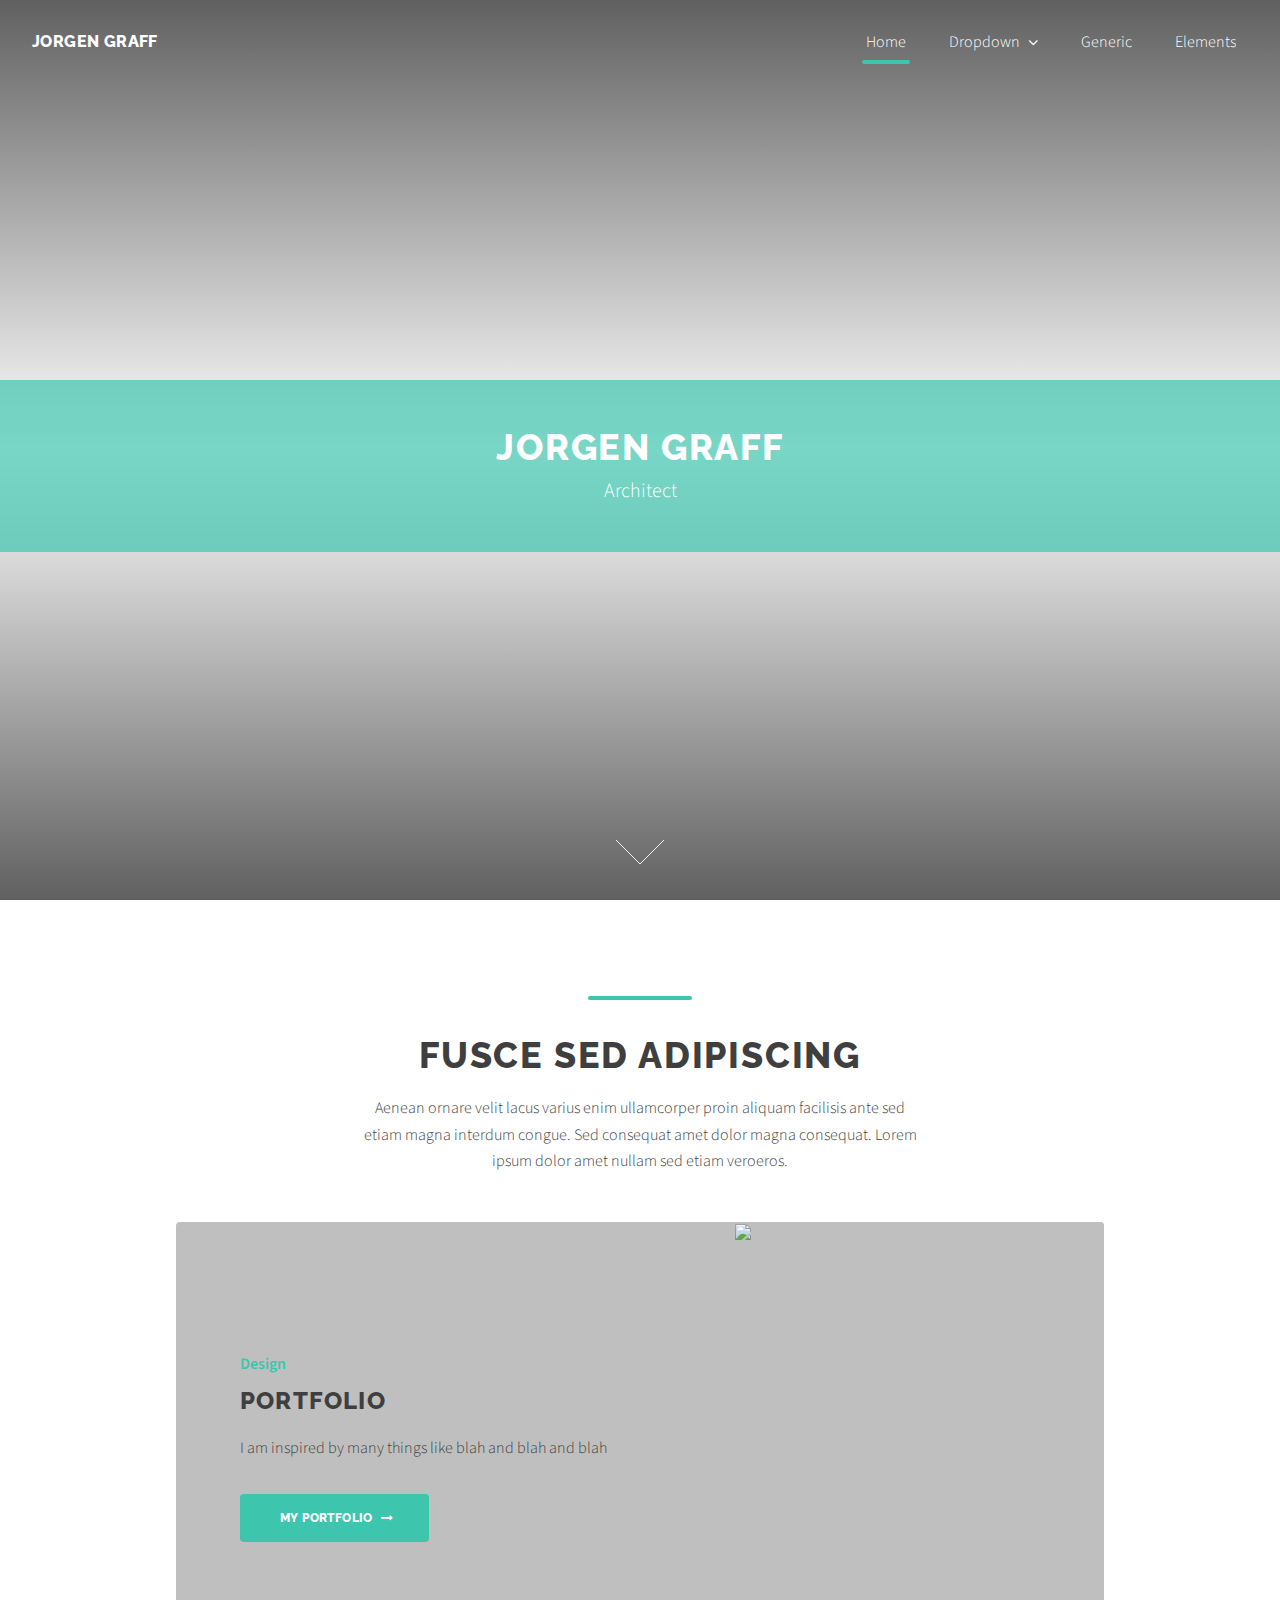
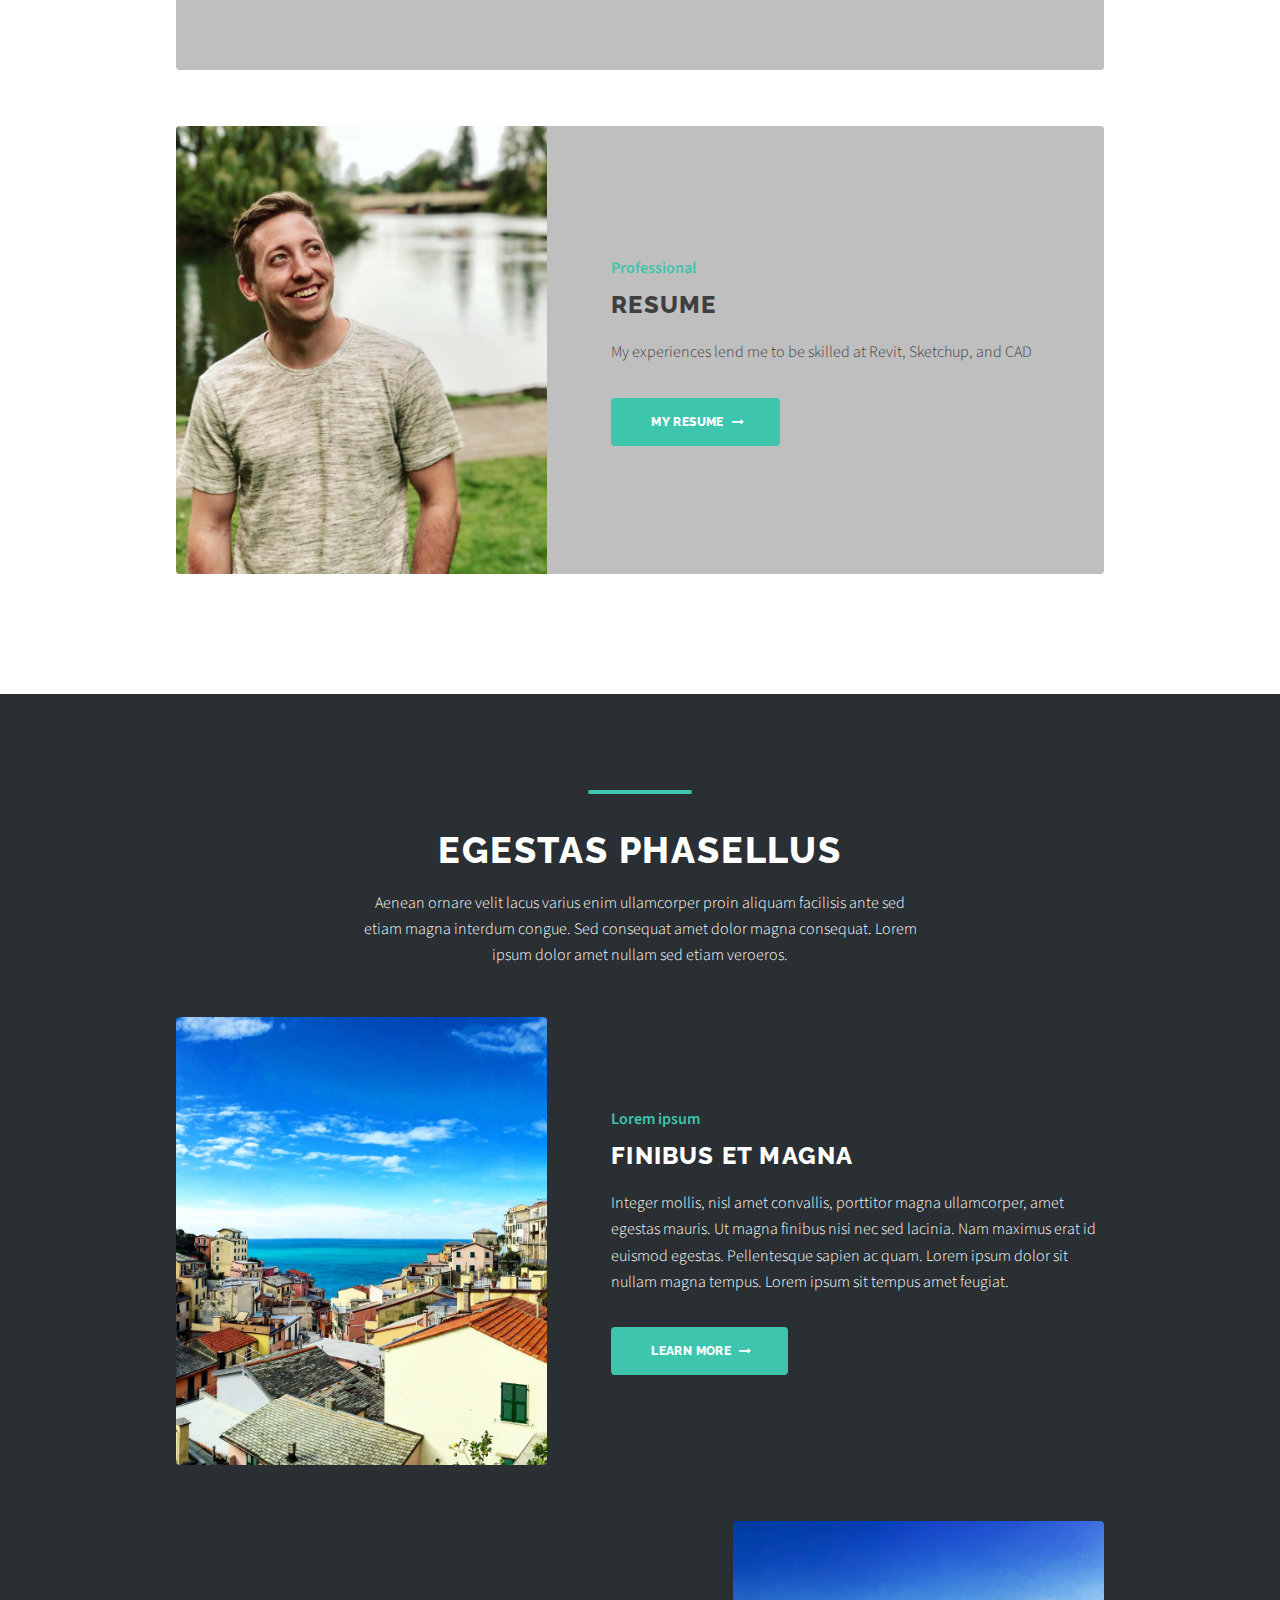
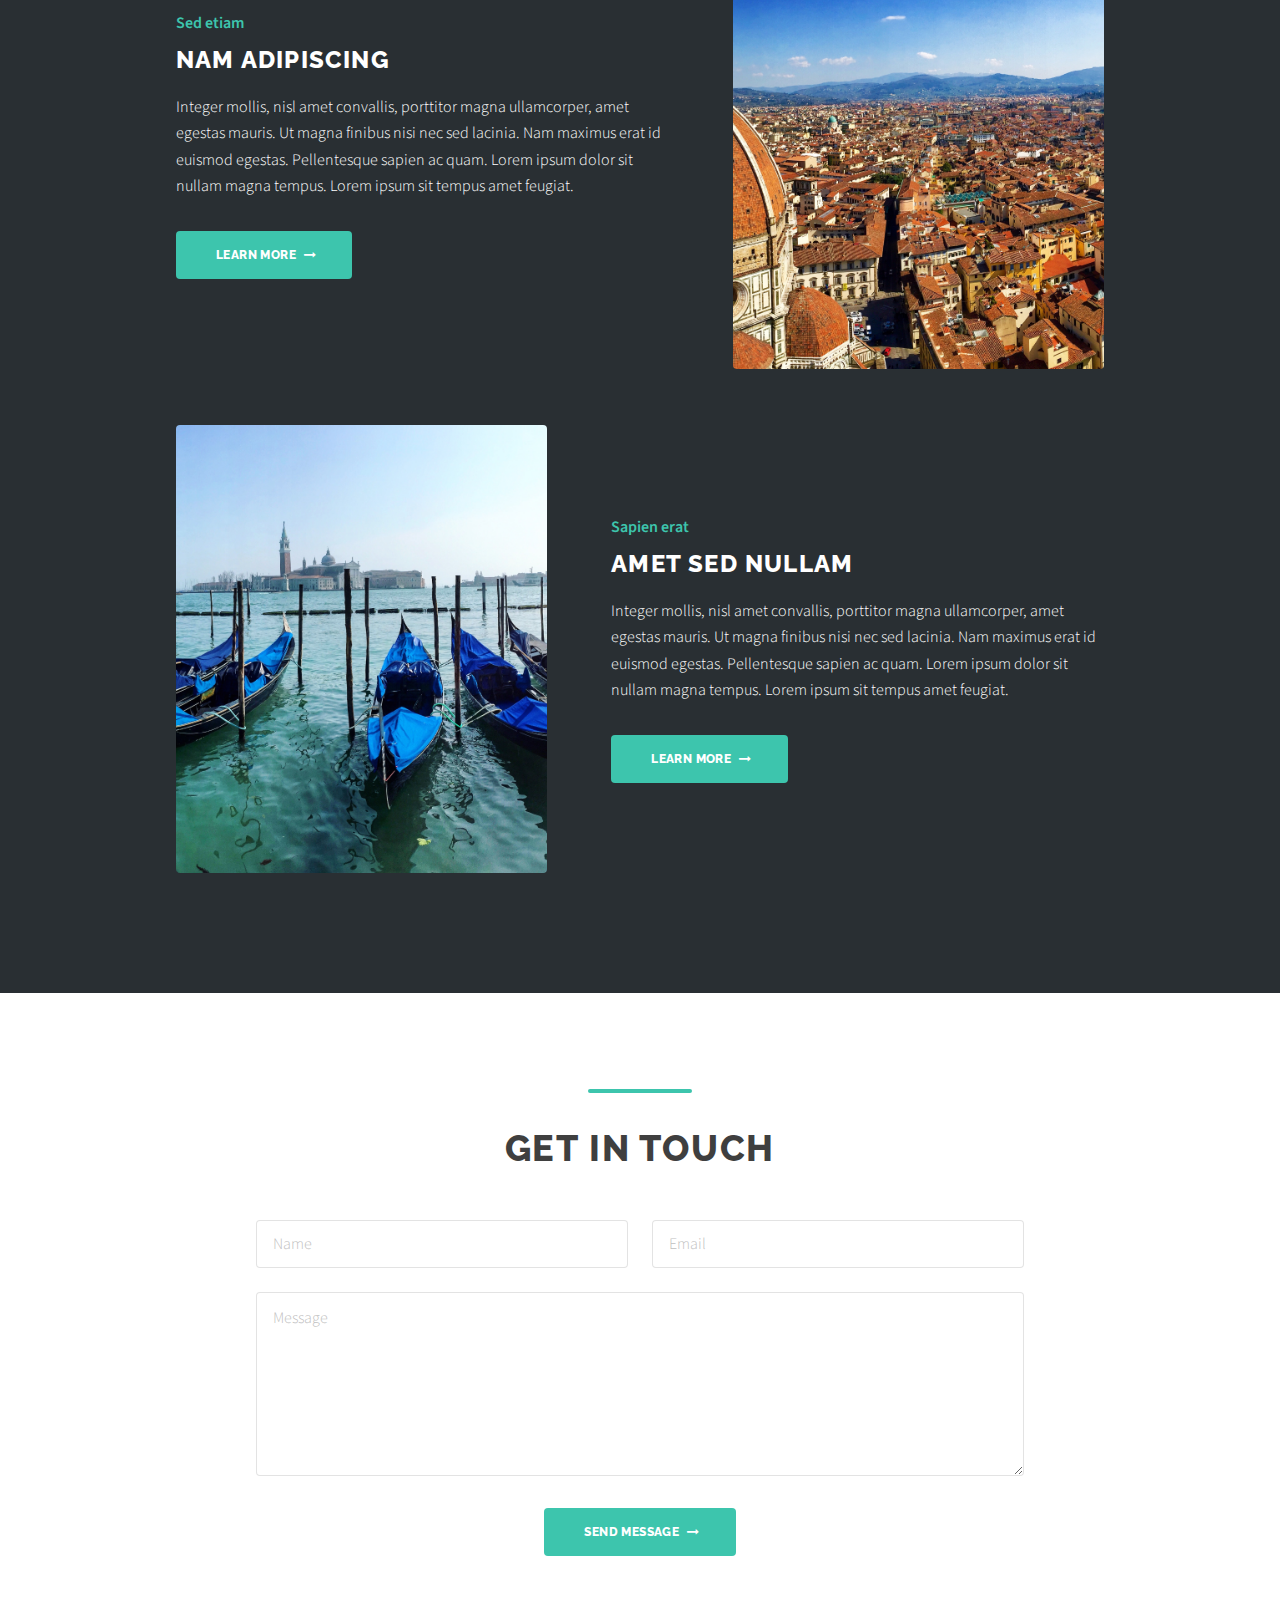
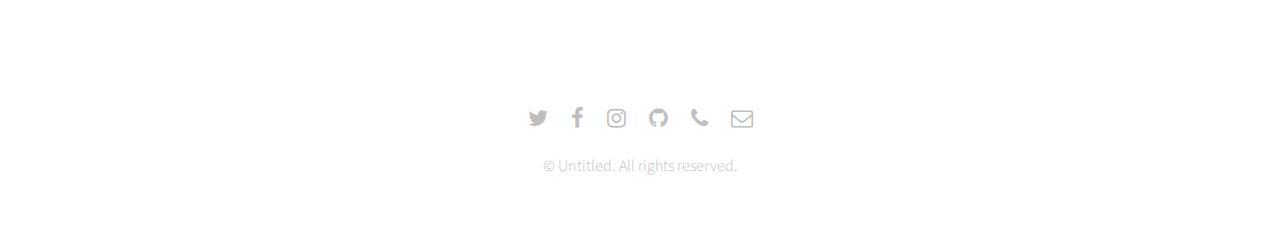
==== commit 571832db: "remove excess html tags" ====
--- a/index.html
+++ b/index.html
@@ -1,17 +1,4 @@
-<!doctype html>
-<html>
-  <head>
-    <meta charset="utf-8">
-    <meta http-equiv="x-ua-compatible" content="ie=edge">
-    <meta name="viewport"
-          content="width=device-width, initial-scale=1, shrink-to-fit=no">
-    <!-- Use the title from a page's frontmatter if it has one -->
-    <title>Middleman</title>
-    <link href="/stylesheets/site.css" rel="stylesheet" />
-    <script src="/javascripts/site.js"></script>
-  </head>
-  <body>
-    <!DOCTYPE HTML>
+<!DOCTYPE HTML>
 <!--
 	Relativity by Pixelarity
 	pixelarity.com | hello@pixelarity.com
@@ -211,6 +198,3 @@
 
 	</body>
 </html>
-
-  </body>
-</html>
